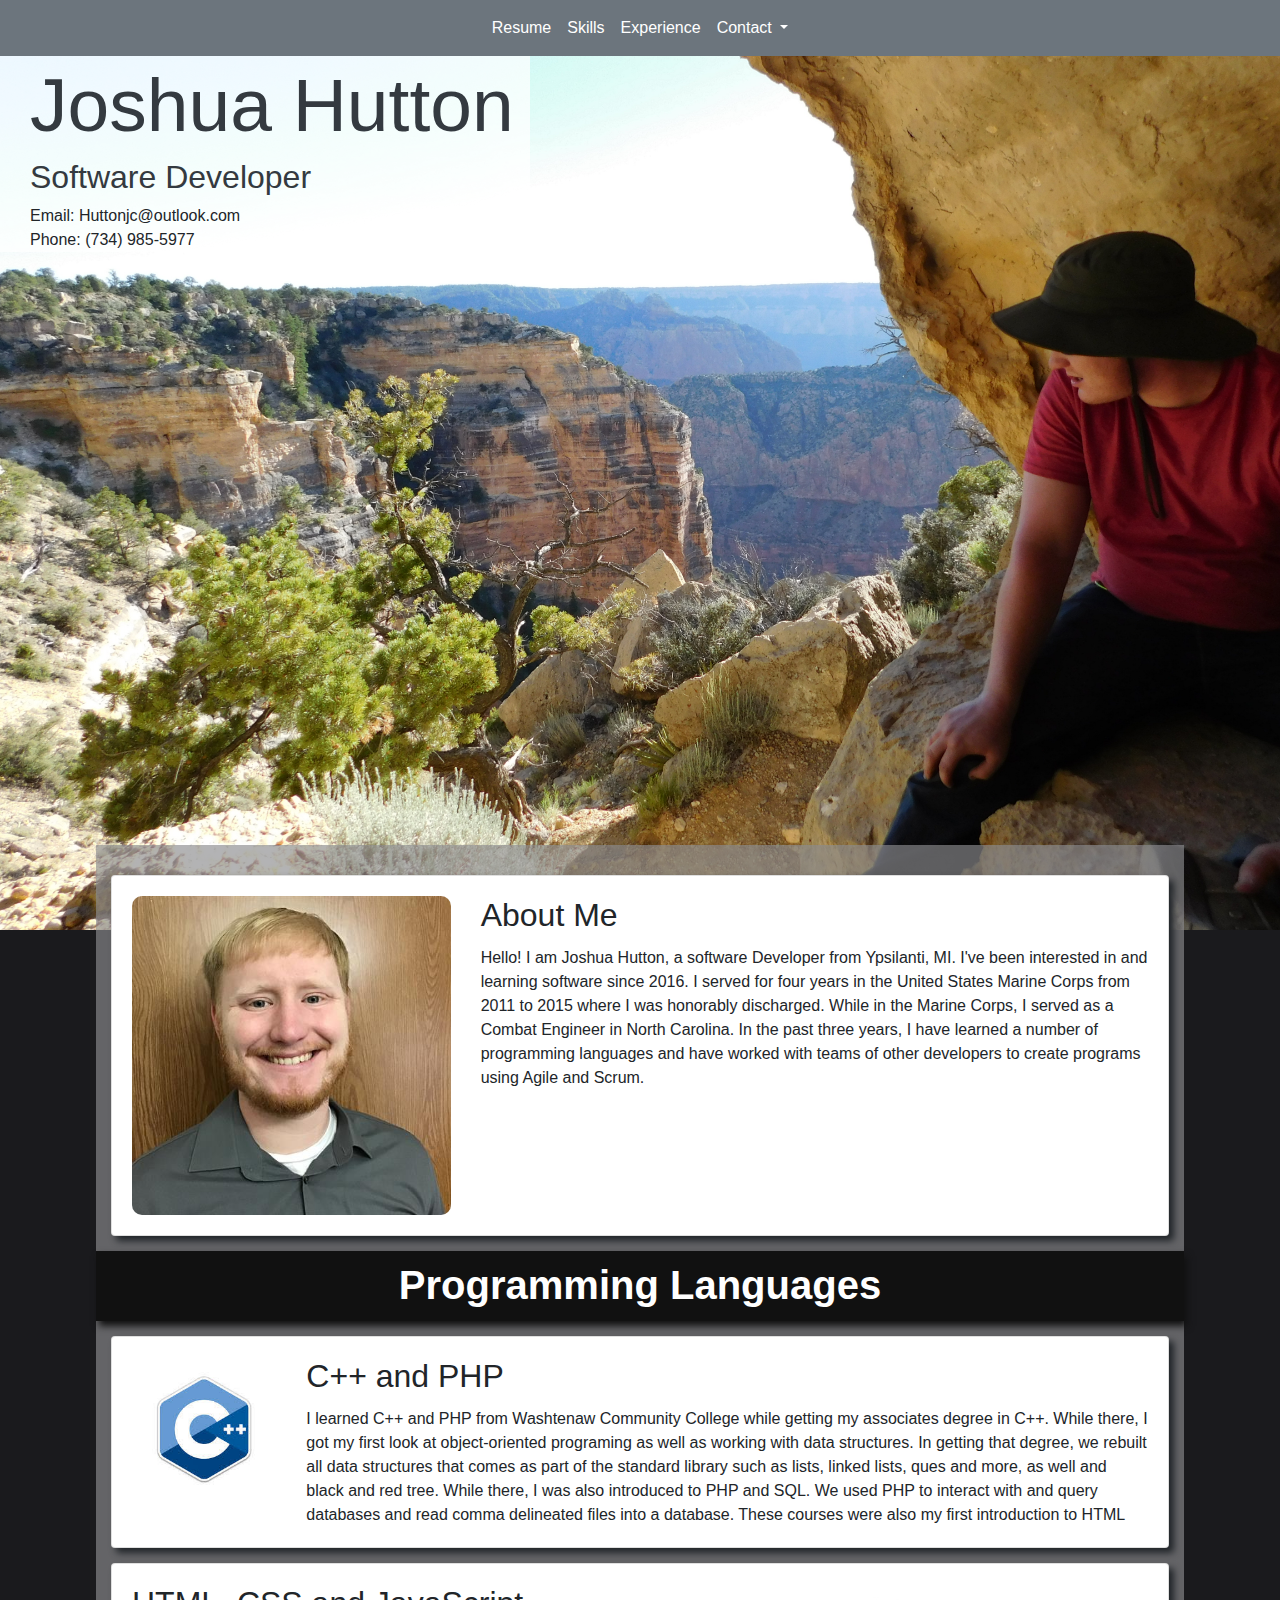
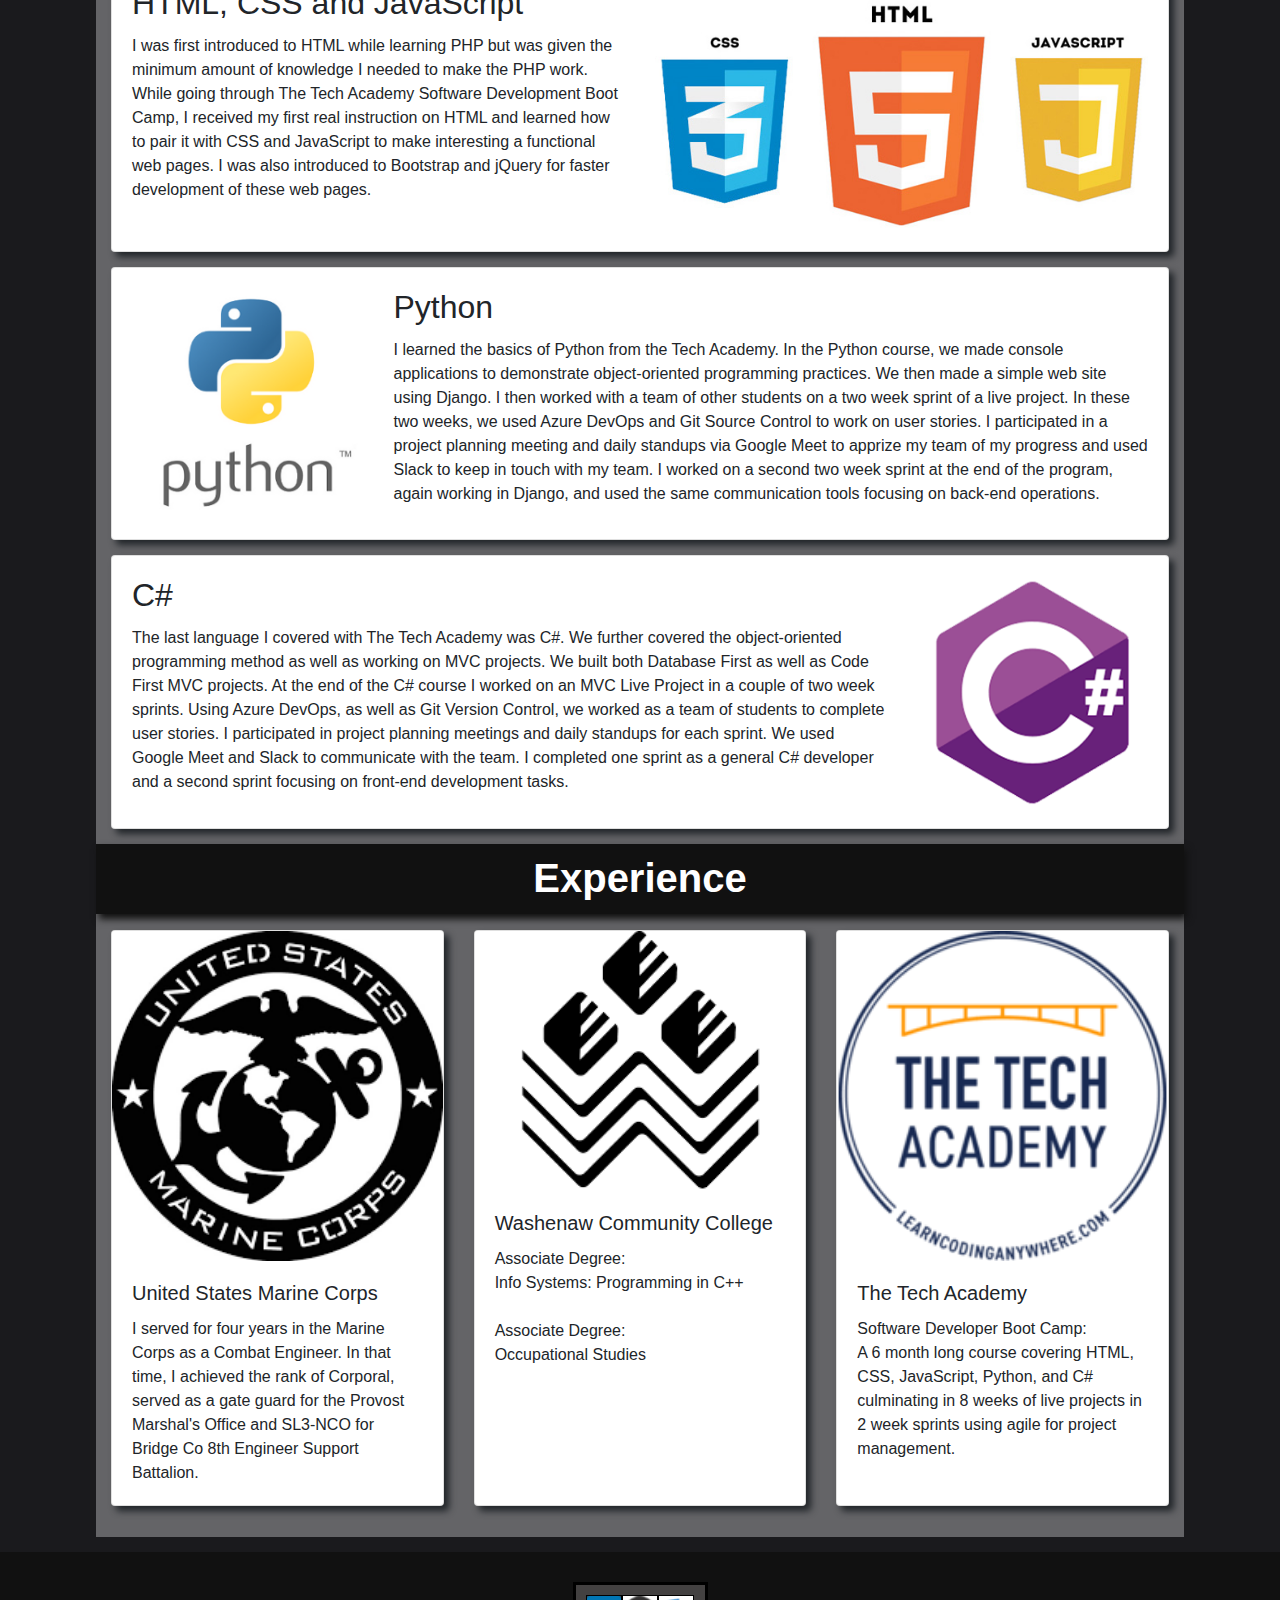
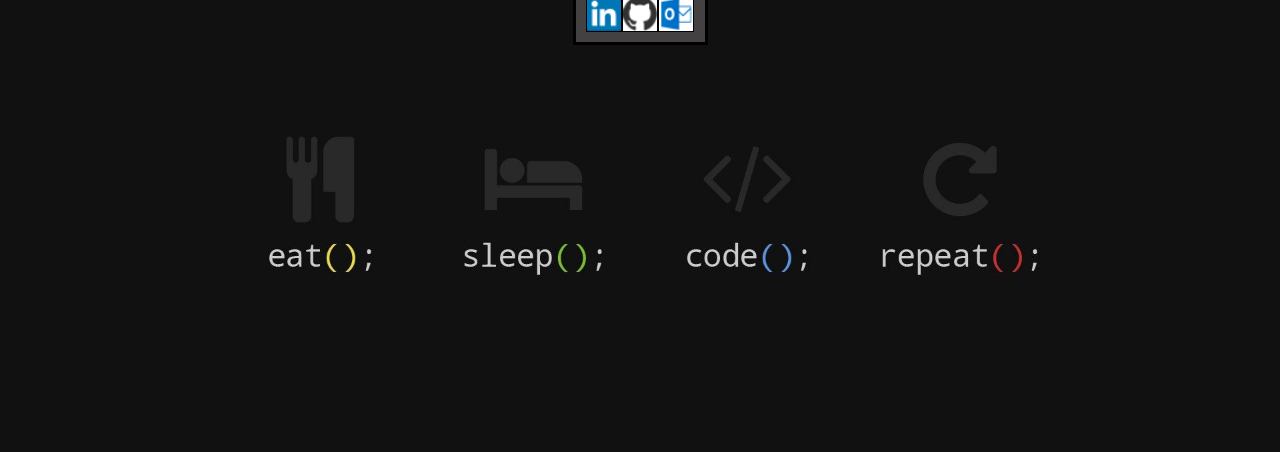
==== index.html @ 8e0e2eb1 "add resume" ====
<!doctype html>
<html lang="en">
  <head>
    <!-- Required meta tags -->
    <meta charset="utf-8">
    <meta name="viewport" content="width=device-width, initial-scale=1, shrink-to-fit=no">

    <!-- Bootstrap CSS -->
    <link rel="stylesheet" href="https://stackpath.bootstrapcdn.com/bootstrap/4.3.1/css/bootstrap.min.css" integrity="sha384-ggOyR0iXCbMQv3Xipma34MD+dH/1fQ784/j6cY/iJTQUOhcWr7x9JvoRxT2MZw1T" crossorigin="anonymous">
    <link rel="stylesheet" href="css/style.css">
    <title>Joshua Hutton</title>
    <script src="https://ajax.googleapis.com/ajax/libs/jquery/3.3.1/jquery.min.js"></script>
   
  
  
  </head>
  
  <body>
    
        <header>
          
            <nav class="navbar navbar-expand-lg navbar-light bg-secondary fixed-top">
              
              <button class="navbar-toggler" type="button" data-toggle="collapse" data-target="#navbarNavDropdown" aria-controls="navbarNavDropdown" aria-expanded="false" aria-label="Toggle navigation">
                <span class="navbar-toggler-icon"></span>
              </button>
              <div class="collapse navbar-collapse" id="navbarNavDropdown">
                <ul class="navbar-nav mx-auto">
                  <li class="nav-item active">
                    <a class="nav-link text-white" href="./Resume.pdf">Resume</a>
                  </li>
                  <li class="nav-item active">
                    <a class="nav-link text-white" href="#skills">Skills</a>
                  </li>
                  <li class="nav-item active">
                    <a class="nav-link text-white" href="#experence">Experience</a>
                  </li>
                
                  <li class="nav-item dropdown">
                    <a class="nav-link dropdown-toggle text-white" href="#" id="navbarDropdownMenuLink" data-toggle="dropdown" aria-haspopup="true" aria-expanded="false">
                    Contact
                    </a>
                    <div class="dropdown-menu" aria-labelledby="navbarDropdownMenuLink">
                      <a class="dropdown-item" href="https://www.linkedin.com/in/joshua-hutton-b21393181/">LinkedIn</a>
                      <a class="dropdown-item" href="https://github.com/Joshua-Hutton">GitHub</a>
                      <a class="dropdown-item" href="mailto:huttonjc@outlook.com">Huttonjc@outlook.com</a>
                    </div>
                  </li>
                </ul>
              </div>
            </nav>       
          
            <div id="titleStuff">
              <h1 class="text-dark">Joshua Hutton</h1>
              <h2 class="text-dark">Software Developer</h2>
              <p>Email: Huttonjc@outlook.com<br>
                Phone: (734) 985-5977<br>
              </p>
            </div>
        </header>
        

    <div class="bodyContainer">
        <!-----------------------
             ABOUT SECTION
        ------------------------>
    <div id="about">
      <div class="card">
        <div class="card-body">
          <div class="row">
            <div class="col-md-4">
              <img src="images/Photo.jpg" alt="" />
            </div> 
            <div class="col-md-8">
              <h2 class="card-title">About Me</h2>
              <p class="card-text">
                Hello! I am Joshua Hutton, a software Developer from Ypsilanti, MI. I've been interested in and 
                learning software since 2016. I served for four years in the United States Marine Corps from 
                2011 to 2015 where I was honorably discharged. While in the Marine Corps, I served as a Combat Engineer 
                in North Carolina. In the past three years, I have learned a number of programming languages and 
                have worked with teams of other developers to create programs using Agile and Scrum.
              </p>
            </div> 
          </div>
        </div>
      </div>
    </div>
        <!-------------------------
            THE SKILLS SECTOION
        --------------------------->


     <h3 id="skills" >Programming Languages</h3>
          <div id="langs">
            <div class="card">
              <div class="card-body row">
                <div class="col-md-2">
                  <img src="images/C++.jpg" alt="C++" />
                </div>
                <div class="col-md-10">
                  <h2 class="card-title">C++ and PHP</h2>
                  <p class="card-text">
                    I learned C++ and PHP from Washtenaw Community College while getting my associates degree in C++. 
                    While there, I got my first look at object-oriented programing as well as working with data structures. 
                    In getting that degree, we rebuilt all data structures that comes as part of the standard library 
                    such as lists, linked lists, ques and more, as well and black and red tree. While there, I was also 
                    introduced to PHP and SQL. We used PHP to interact with and query databases and read comma delineated 
                    files into a database. These courses were also my first introduction to HTML
                  </p>
                </div>
              </div>  
            </div>
            <div class="card">
              <div class="card-body">
                <div class="row">
                  <div class="col-md-6">
                    <h2 class="card-title">HTML, CSS and JavaScript</h2>
                    <p class="card-text">
                        I was first introduced to HTML while learning PHP but was given the minimum amount of knowledge 
                        I needed to make the PHP work. While going through The Tech Academy Software Development Boot Camp, 
                        I received my first real instruction on HTML and learned how to pair it with CSS and JavaScript to 
                        make interesting a functional web pages. I was also introduced to Bootstrap and jQuery for faster 
                        development of these web pages.
                    </p>
                  </div>
                  <div class="col-md-6">
                    <img src="images/hcj.jpg" alt="HTML/CSS/JavaScript" />
                  </div>
                </div>
              </div>
            </div>
            <div class="card">
              <div class="card-body">
                <div class="row">
                  <div class="col-md-3">
                    <img src="images/python-logo.png" alt="Python" />
                  </div>
                  <div class="col-md-9">
                    <h2 class="card-title">Python</h2>
                    <p class="card-text">
                        I learned the basics of Python from the Tech Academy. In the Python course, we made console applications 
                        to demonstrate object-oriented programming practices. We then made a simple web site using Django. 
                        I then worked with a team of other students on a two week sprint of a live project. In these two weeks, 
                        we used Azure DevOps and Git Source Control to work on user stories. I participated in a project planning 
                        meeting and daily standups via Google Meet to apprize my team of my progress and used Slack to keep in 
                        touch with my team. I worked on a second two week sprint at the end of the program, again working in 
                        Django, and used the same communication tools focusing on back-end operations.
                    </p>
                  </div>
                </div>
              </div>
            </div>
            <div class="card">
              <div class="card-body">
                <div class="row">
                  <div class="col-md-9">
                    <h2 class="card-title">C#</h2>
                    <p class="card-text">
                        The last language I covered with The Tech Academy was C#. We further covered the object-oriented programming 
                        method as well as working on MVC projects. We built both Database First as well as Code First MVC projects. 
                        At the end of the C# course I worked on an MVC Live Project in a couple of two week sprints. Using Azure DevOps, 
                        as well as Git Version Control, we worked as a team of students to complete user stories. I participated in 
                        project planning meetings and daily standups for each sprint. We used Google Meet and Slack to communicate 
                        with the team. I completed one sprint as a general C# developer and a second sprint focusing on front-end development tasks.                    </p>
                  </div>
                  <div class="col-md-3">
                    <img src="images/CSharp.png" alt="CSharp" />
                  </div>
                 </div> 
              </div>
            </div>
          </div>


        
        <!-------------------------
          THE EXPERENCE SECTION
        --------------------------->


        <h3 id="experence" class="bg-socondary">Experience</h3>
        
        <div class="container">
        
          <div class="exprence">
              <div class="card-deck my-3">
                  
                <div class="card">
                  <img class="card-img-top" src="images/EGA.png" alt="Card image cap">
                  <div class="card-body">
                    <h5 class="card-title">United States Marine Corps</h5>
                    <p class="card-text">I served for four years in the Marine Corps as a Combat Engineer. In that time, I achieved the rank of Corporal, served as a gate guard for the Provost Marshal's Office and SL3-NCO for Bridge Co 8th Engineer Support Battalion.
                    </p>
                  </div>
                </div>
                
                <div class="card">
                    <img class="card-img-top" src="images/wcc.png" alt="Card image cap">
                    <div class="card-body">
                      <h5 class="card-title">Washenaw Community College</h5>
                      <p class="card-text">Associate Degree:<br>Info Systems: Programming in C++<br><br>Associate Degree:<br>Occupational Studies</p>
                    </div>
                  
                  </div>
                  <div class="card">
                    <img class="card-img-top" src="images/techAcademy.png" alt="Card image cap">
                    <div class="card-body">
                      <h5 class="card-title">The Tech Academy</h5>
                      <p class="card-text">Software Developer Boot Camp:<br> A 6 month long course covering HTML, CSS, JavaScript, Python, and C# culminating in 8 weeks of live projects in 2 week sprints using agile for project management.</p>
                    </div>
                  </div>

              </div>
            </div>
        </div>  
    
      </div>
        <div class="contact">
          <div class="contact-container">
            <div class="row no-gutters">
                <div class="col">
                  <a href="https://www.linkedin.com/in/joshua-hutton-b21393181/"><img src="images/linkedin.png" alt="LinkedIn"></a>
                </div>
          
                <div class="col">
                  <a href="https://github.com/Joshua-Hutton"><img src="images/github.png" alt="github"></a>
                </div>
            
                <div class="col">
                  <a href="mailto:huttonjc@outlook.com"><img src="images/Email.png" alt="Email"></a>
                </div>
            </div>

          </div>
        </div>

        <!-- Optional JavaScript -->
        <!-- jQuery first, then Popper.js, then Bootstrap JS -->
        <script src="https://code.jquery.com/jquery-3.2.1.slim.min.js" integrity="sha384-KJ3o2DKtIkvYIK3UENzmM7KCkRr/rE9/Qpg6aAZGJwFDMVNA/GpGFF93hXpG5KkN" crossorigin="anonymous"></script>
        <script src="https://cdnjs.cloudflare.com/ajax/libs/popper.js/1.12.9/umd/popper.min.js" integrity="sha384-ApNbgh9B+Y1QKtv3Rn7W3mgPxhU9K/ScQsAP7hUibX39j7fakFPskvXusvfa0b4Q" crossorigin="anonymous"></script>
        <script src="https://maxcdn.bootstrapcdn.com/bootstrap/4.0.0/js/bootstrap.min.js" integrity="sha384-JZR6Spejh4U02d8jOt6vLEHfe/JQGiRRSQQxSfFWpi1MquVdAyjUar5+76PVCmYl" crossorigin="anonymous"></script>
  </body>
  
</html>
---- css/style.css ----
body {
    background-image: url(../images/DSCN1237.JPG);
    background-color: #1a1a1d;
    background-repeat: no-repeat;
    background-position: center;
    background-size: cover;
    background-attachment: fixed; 
}

img{
    width: 100%;
    height: auto;
}

.bodyContainer{
    width: 85%;
    margin: 15px auto;
    padding: 15px 0;
    background-color: #8c8c8fa8;
    
}

#titleStuff{
    background-color: #ffffffb6;
    width: 530px;
}

header{
    height: 800px;
    background-image: url(../images/DSCN1237.JPG);
    background-color: #1a1a1d;
    background-repeat: no-repeat;
    background-position: center;
    background-size: cover;
    background-attachment: fixed;
}

header h1{
    margin-top: 30px;
    padding-left: 30px;
    padding-top: 30px;
    font-size: 75px;
    
}
header h2{
    padding-left: 30px;
   
}
header p{
    width:220px;
   
    margin-left: 30px;
   
}


h3{
    width:100%;
    height: 70px;
    text-align: center;
    color: #ffffff;
    font-family: Arial, Helvetica, sans-serif;
    font-weight: bold;
    font-size: 40px;
    margin: 10px auto;
    padding: 10px 0;   
    background-color: #111111;
    box-shadow: 3px 5px 7px #111111;
}
h4{
    text-align: center;
    color: rgb(84, 155, 177);
}

.skills{
    background-color: #2e2e30d2;
    width:100%;
    padding: 5px;
    border: 3px solid #000000;
    border-radius: 10px;
    display: flex;
    flex-flow: row wrap;
    justify-content: center;
}

#about img{
    border-radius: 10px; 
}
    
#about .card{
    margin: 15px;

}

#langs .card{
    margin: 15px;

} 


.card{
    box-shadow: 5px 5px 7px;
}

.contact{
   
    height: 500px;
    background-image: url(../images/footer.jpg);
    background-repeat: no-repeat;
    background-position: center;
    background-size: cover;
    
    padding: 30px;
}
.contact-container{
    width:135px;
    
    background: #4e4c4cd5;
    padding: 10px;
    margin: 0 auto;
    border: 3px solid #000000;
    
}

.image-container{
    
    /* display: inline; */
    margin: 0 auto;
}

.contact-container img{
    
    height: 30;
    width: 30;
    border:1px solid #000000;
}

@media (max-width: 540px){
    #titleStuff{
    width: 100%;
    }

    h3{
        padding: 0;
        height: 100px;
    }
}
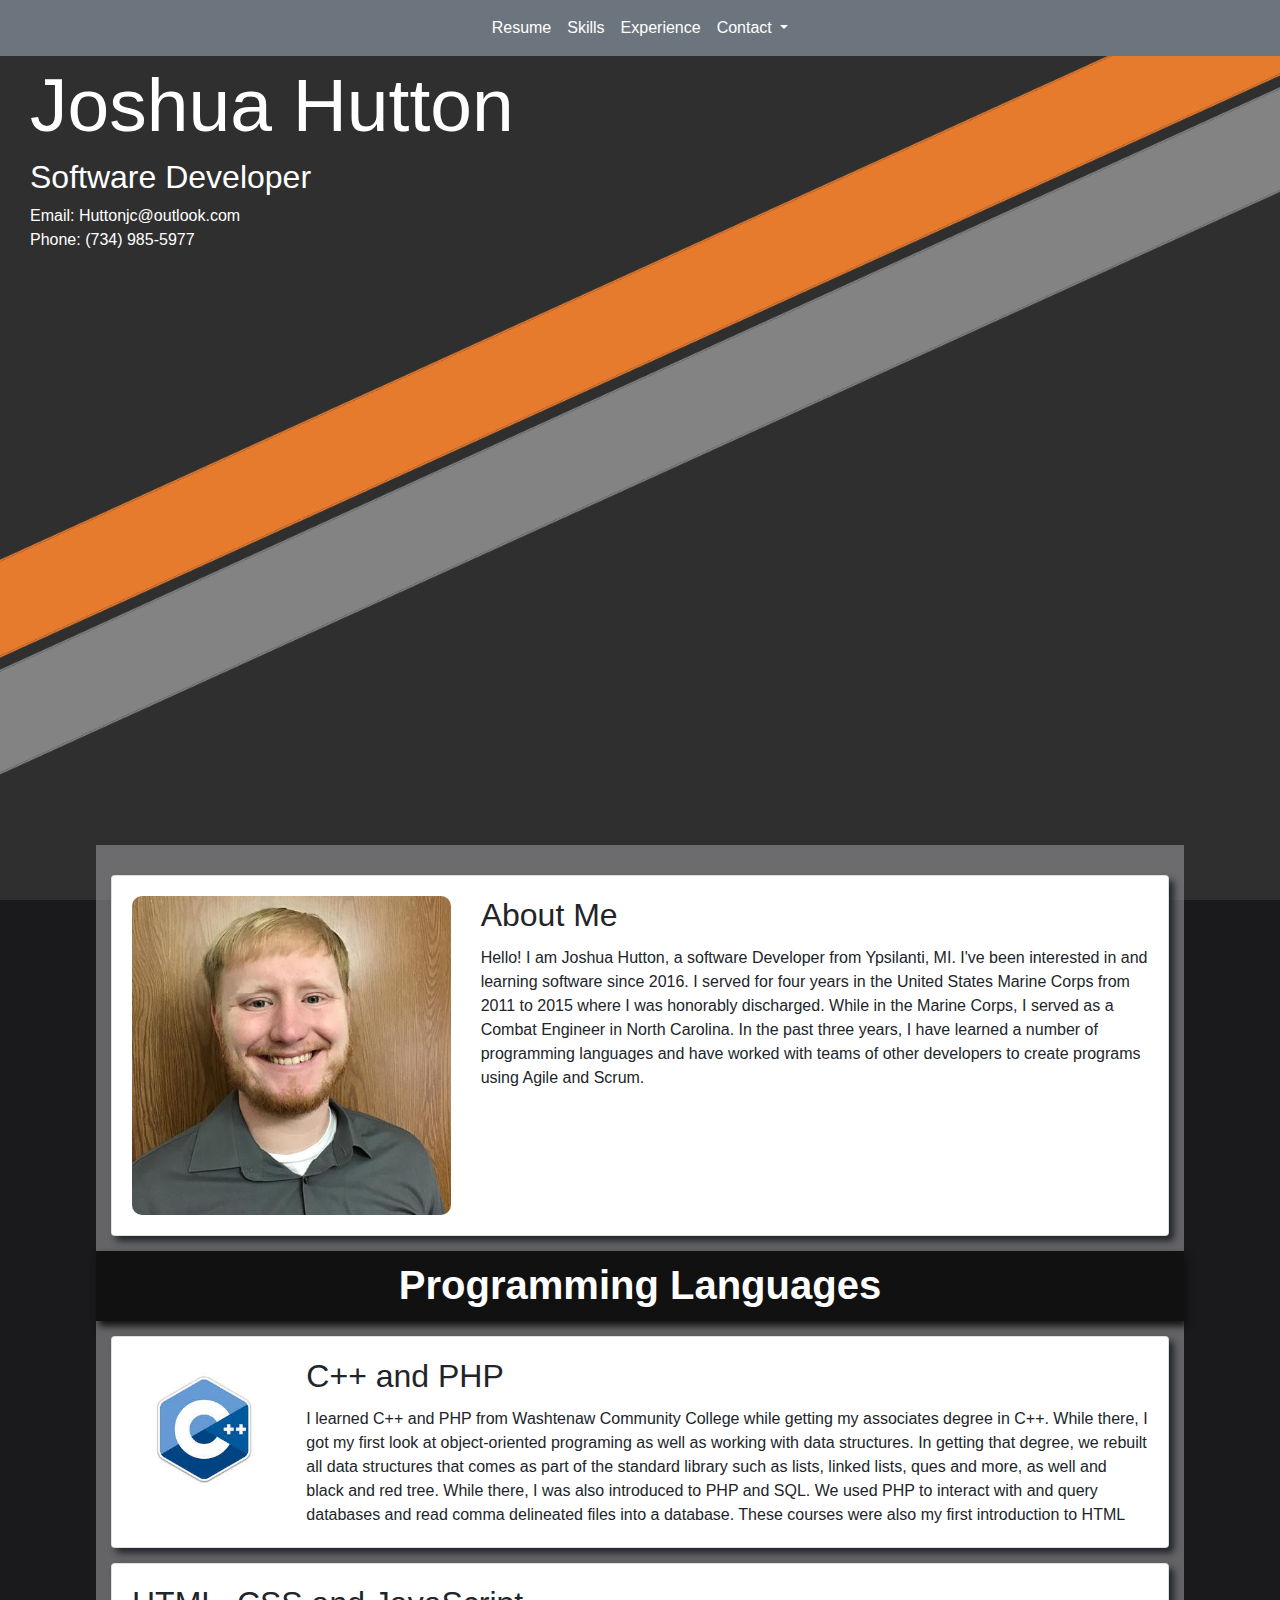
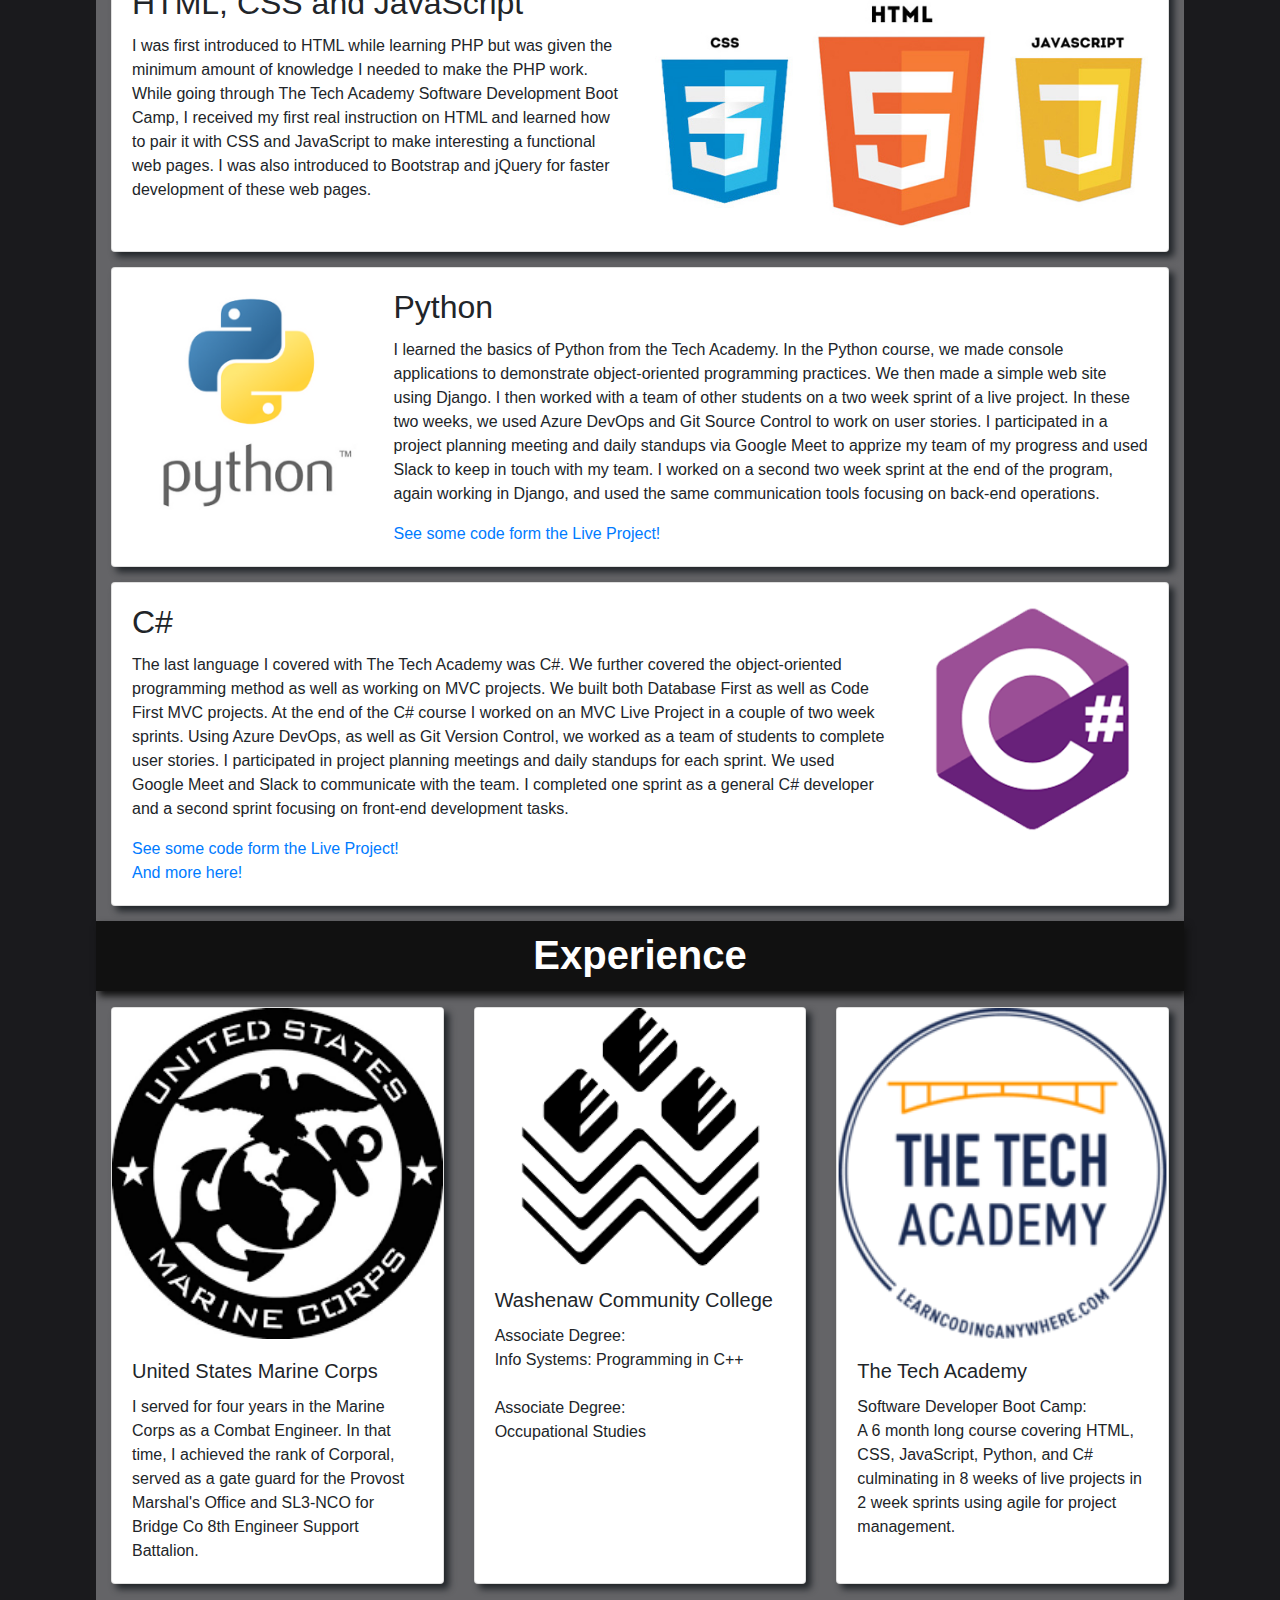
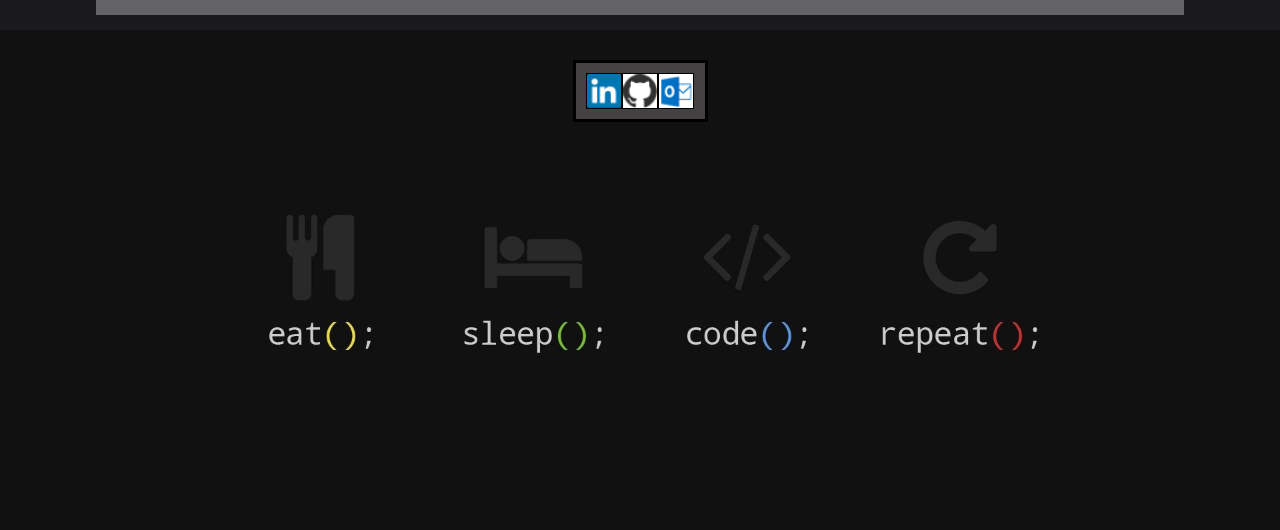
==== commit 4e298cb1: "jkll" ====
--- a/index.html
+++ b/index.html
@@ -27,7 +27,7 @@
               <div class="collapse navbar-collapse" id="navbarNavDropdown">
                 <ul class="navbar-nav mx-auto">
                   <li class="nav-item active">
-                    <a class="nav-link text-white" href="./Resume.pdf">Resume</a>
+                    <a class="nav-link text-white" href="./Resume.pdf" target="_blank">Resume</a>
                   </li>
                   <li class="nav-item active">
                     <a class="nav-link text-white" href="#skills">Skills</a>
@@ -51,9 +51,9 @@
             </nav>       
           
             <div id="titleStuff">
-              <h1 class="text-dark">Joshua Hutton</h1>
-              <h2 class="text-dark">Software Developer</h2>
-              <p>Email: Huttonjc@outlook.com<br>
+              <h1 class="text-white">Joshua Hutton</h1>
+              <h2 class="text-white">Software Developer</h2>
+              <p class="text-white">Email: Huttonjc@outlook.com<br>
                 Phone: (734) 985-5977<br>
               </p>
             </div>
@@ -146,6 +146,7 @@
                         touch with my team. I worked on a second two week sprint at the end of the program, again working in 
                         Django, and used the same communication tools focusing on back-end operations.
                     </p>
+                    <a href="https://github.com/Joshua-Hutton/Python-Backend-Live-Project" target="_blank">See some code form the Live Project!</a>
                   </div>
                 </div>
               </div>
@@ -161,8 +162,12 @@
                         At the end of the C# course I worked on an MVC Live Project in a couple of two week sprints. Using Azure DevOps, 
                         as well as Git Version Control, we worked as a team of students to complete user stories. I participated in 
                         project planning meetings and daily standups for each sprint. We used Google Meet and Slack to communicate 
-                        with the team. I completed one sprint as a general C# developer and a second sprint focusing on front-end development tasks.                    </p>
-                  </div>
+                        with the team. I completed one sprint as a general C# developer and a second sprint focusing on front-end development tasks.</p>
+                        <a href="https://github.com/Joshua-Hutton/CSharp-Live-Project-retrospective" target="_blank">See some code form the Live Project!</a>
+                        <br>
+                        <a href="https://github.com/Joshua-Hutton/Frontend-Live-Project-Summery" target="_blank">And more here!</a>
+                  </div>
+                 
                   <div class="col-md-3">
                     <img src="images/CSharp.png" alt="CSharp" />
                   </div>
--- a/css/style.css
+++ b/css/style.css
@@ -1,5 +1,5 @@
 body {
-    background-image: url(../images/DSCN1237.JPG);
+    background-image: url(../images/background.png);
     background-color: #1a1a1d;
     background-repeat: no-repeat;
     background-position: center;
@@ -20,14 +20,14 @@
     
 }
 
-#titleStuff{
+/* #titleStuff{
     background-color: #ffffffb6;
     width: 530px;
-}
+} */
 
 header{
     height: 800px;
-    background-image: url(../images/DSCN1237.JPG);
+    background-image: url(../images/background.png);
     background-color: #1a1a1d;
     background-repeat: no-repeat;
     background-position: center;
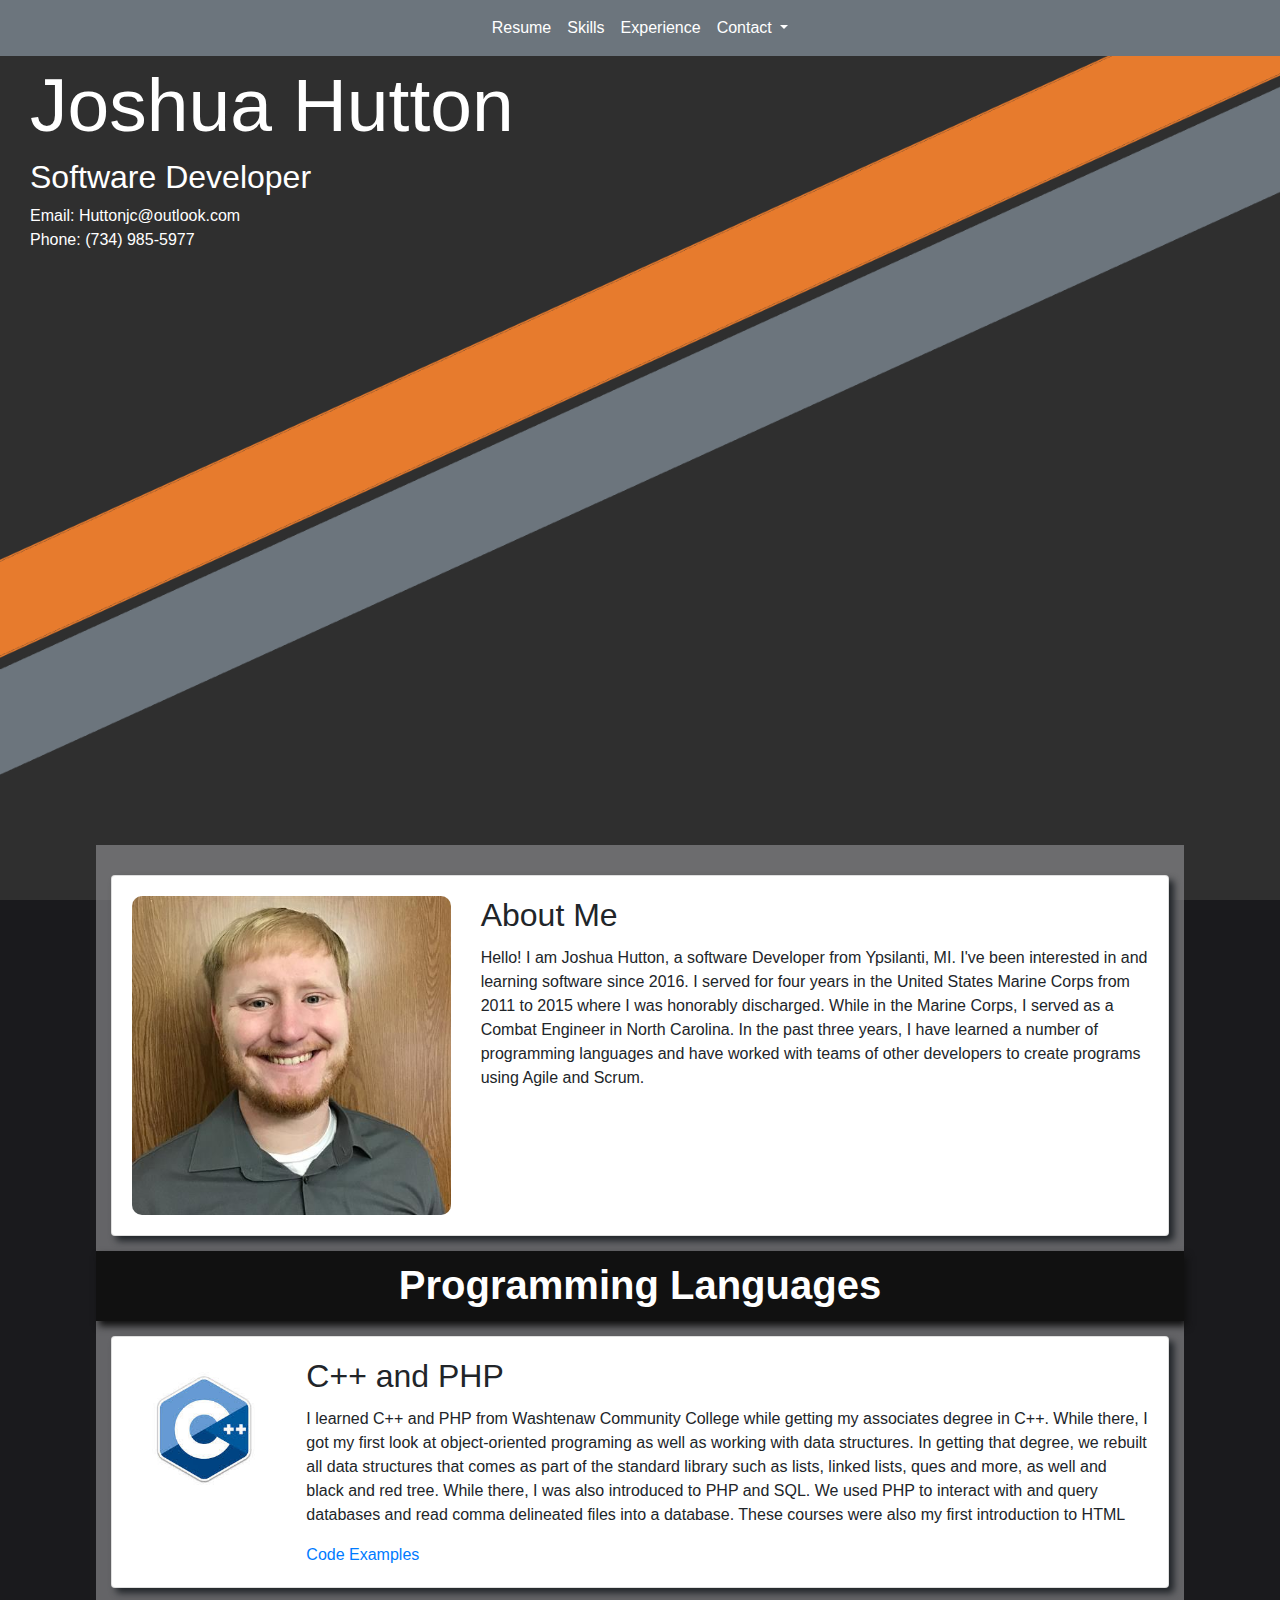
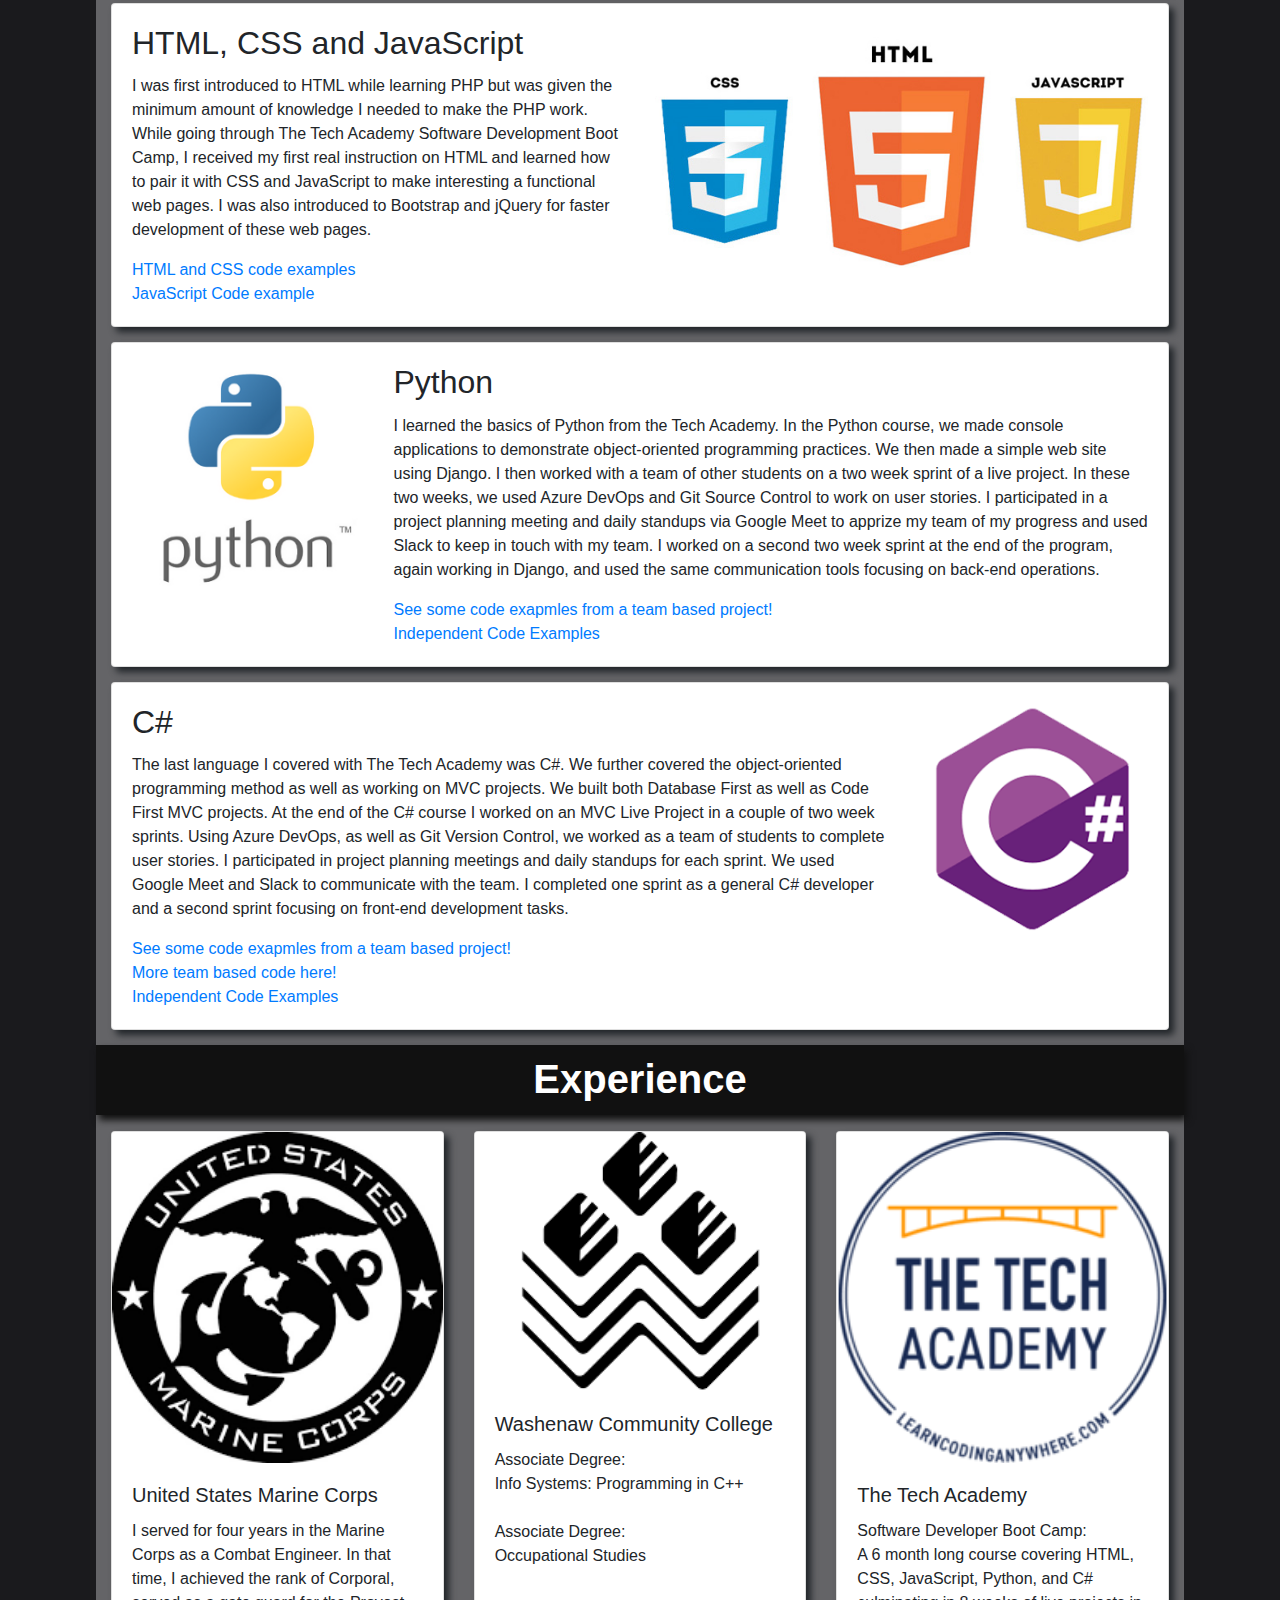
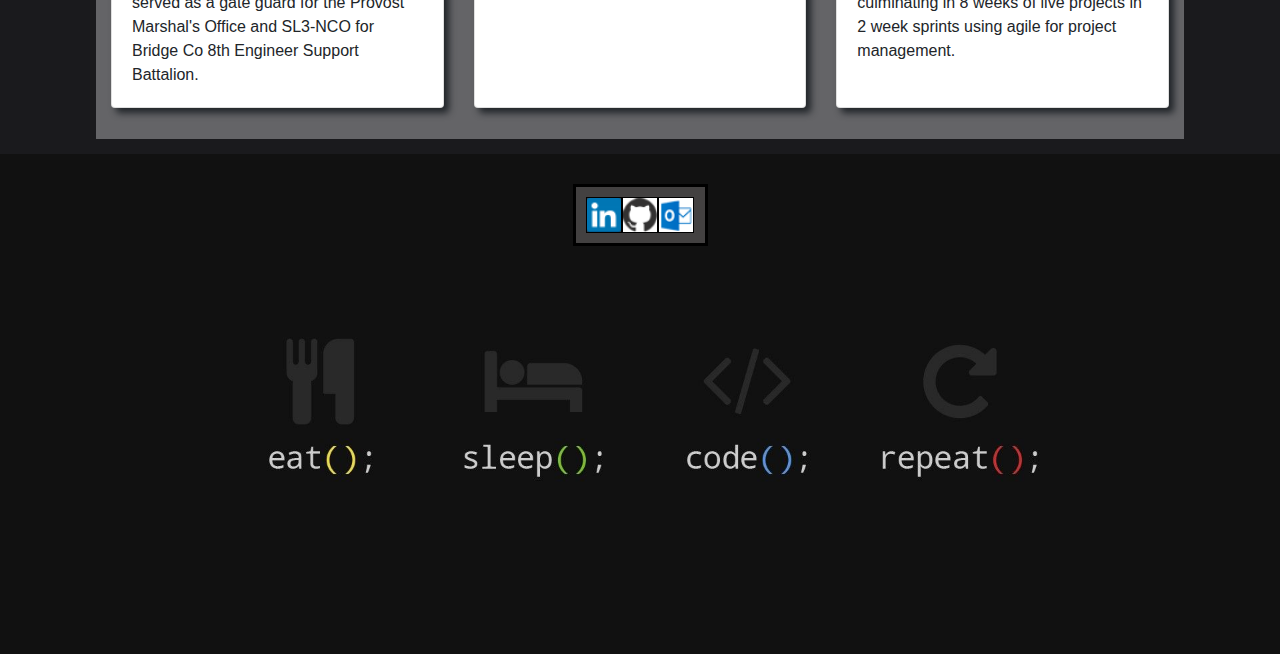
==== commit 6881cfb4: "added links to code examples" ====
--- a/index.html
+++ b/index.html
@@ -27,7 +27,7 @@
               <div class="collapse navbar-collapse" id="navbarNavDropdown">
                 <ul class="navbar-nav mx-auto">
                   <li class="nav-item active">
-                    <a class="nav-link text-white" href="./Resume.pdf" target="_blank">Resume</a>
+                    <a class="nav-link text-white" href="./Resume_.pdf" target="_blank">Resume</a>
                   </li>
                   <li class="nav-item active">
                     <a class="nav-link text-white" href="#skills">Skills</a>
@@ -107,6 +107,7 @@
                     introduced to PHP and SQL. We used PHP to interact with and query databases and read comma delineated 
                     files into a database. These courses were also my first introduction to HTML
                   </p>
+                  <a href="https://github.com/Joshua-Hutton/Cplusplus-Projects" target="_blank">Code Examples</a>
                 </div>
               </div>  
             </div>
@@ -122,6 +123,9 @@
                         make interesting a functional web pages. I was also introduced to Bootstrap and jQuery for faster 
                         development of these web pages.
                     </p>
+                    <a href="https://github.com/Joshua-Hutton/The-Tech-Academy-HTML-CSS-Coding-Projects" target="_blank">HTML and CSS code examples</a>
+                    <br>
+                    <a href="https://github.com/Joshua-Hutton/The-Tech-Academy-JavaScript-Coding-Projects" target="_blank">JavaScript Code example</a>
                   </div>
                   <div class="col-md-6">
                     <img src="images/hcj.jpg" alt="HTML/CSS/JavaScript" />
@@ -146,7 +150,9 @@
                         touch with my team. I worked on a second two week sprint at the end of the program, again working in 
                         Django, and used the same communication tools focusing on back-end operations.
                     </p>
-                    <a href="https://github.com/Joshua-Hutton/Python-Backend-Live-Project" target="_blank">See some code form the Live Project!</a>
+                    <a href="https://github.com/Joshua-Hutton/Python-Backend-Live-Project" target="_blank">See some code exapmles from a team based project!</a>
+                    <br>
+                    <a href="https://github.com/Joshua-Hutton/The-Tech-Academy-Python-Coding-Projects" target="_blank">Independent Code Examples</a>
                   </div>
                 </div>
               </div>
@@ -163,9 +169,11 @@
                         as well as Git Version Control, we worked as a team of students to complete user stories. I participated in 
                         project planning meetings and daily standups for each sprint. We used Google Meet and Slack to communicate 
                         with the team. I completed one sprint as a general C# developer and a second sprint focusing on front-end development tasks.</p>
-                        <a href="https://github.com/Joshua-Hutton/CSharp-Live-Project-retrospective" target="_blank">See some code form the Live Project!</a>
+                        <a href="https://github.com/Joshua-Hutton/CSharp-Live-Project-retrospective" target="_blank">See some code exapmles from a team based project!</a>
                         <br>
-                        <a href="https://github.com/Joshua-Hutton/Frontend-Live-Project-Summery" target="_blank">And more here!</a>
+                        <a href="https://github.com/Joshua-Hutton/Frontend-Live-Project-Summery" target="_blank">More team based code here!</a>
+                        <br> 
+                        <a href="https://github.com/Joshua-Hutton/The-Tech-Academy-C-Sharp-Coding-Projects" target="_blank">Independent Code Examples</a>
                   </div>
                  
                   <div class="col-md-3">
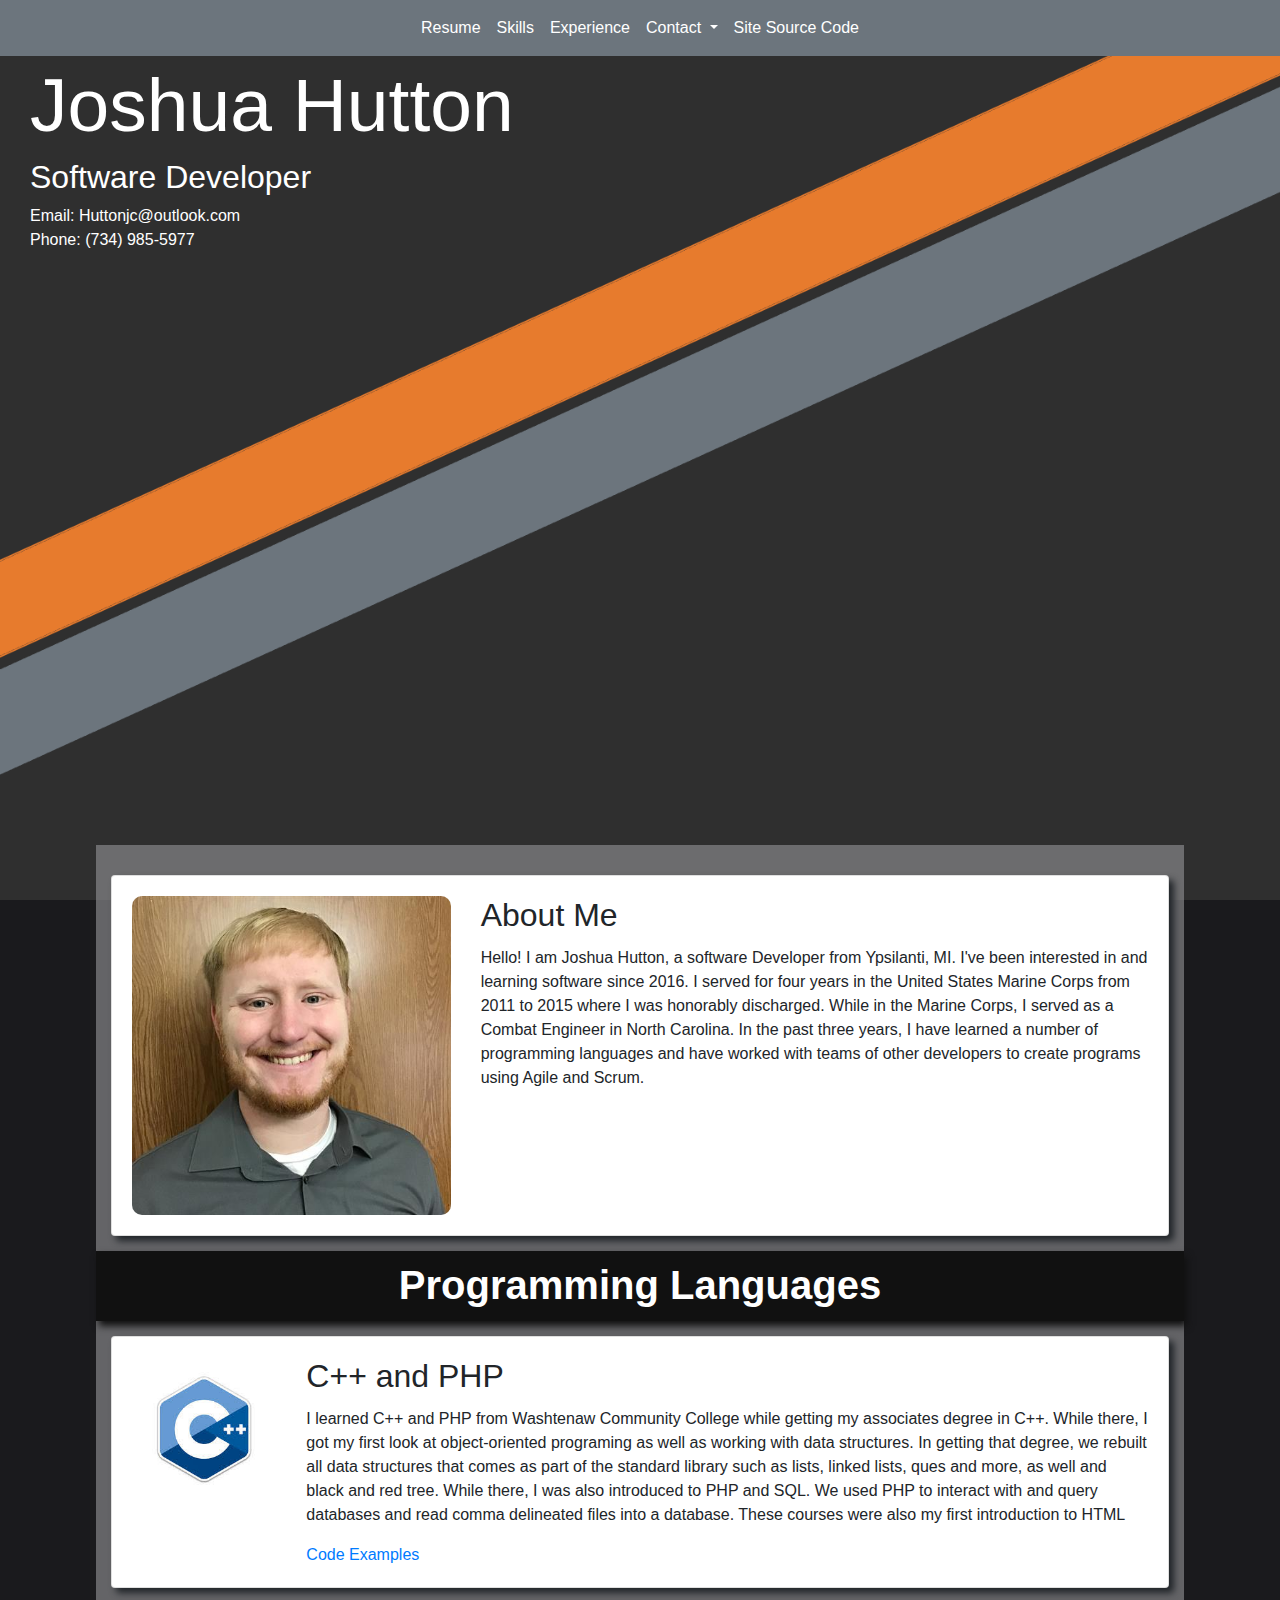
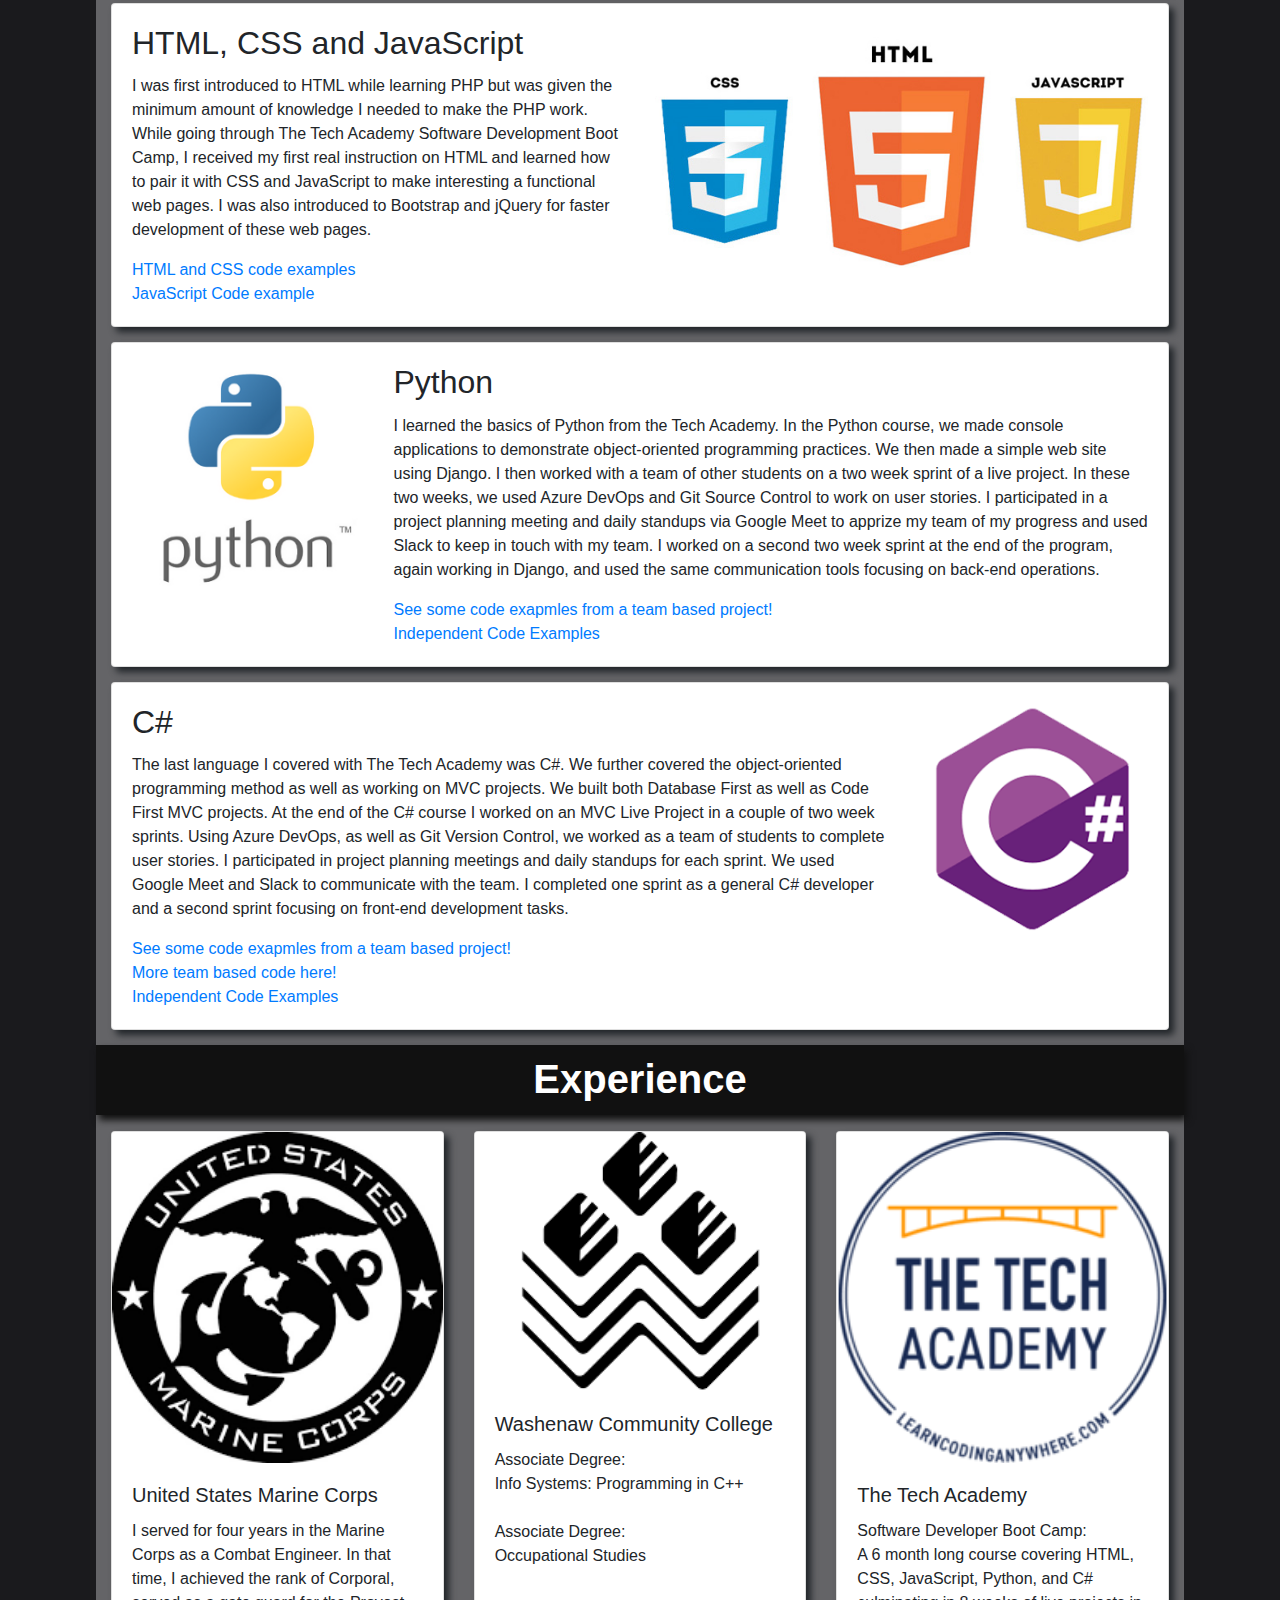
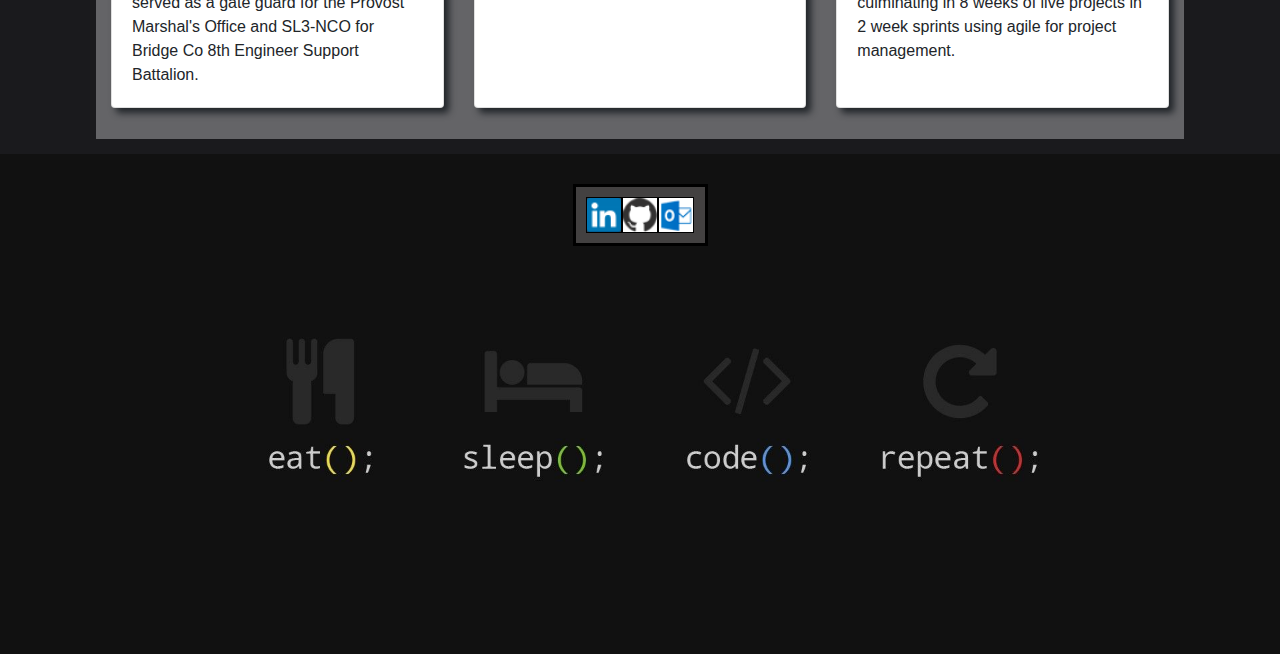
==== commit 3aef2a09: "Added link to site source code" ====
--- a/index.html
+++ b/index.html
@@ -45,6 +45,9 @@
                       <a class="dropdown-item" href="https://github.com/Joshua-Hutton">GitHub</a>
                       <a class="dropdown-item" href="mailto:huttonjc@outlook.com">Huttonjc@outlook.com</a>
                     </div>
+                  </li>
+                  <li class="nav-item active">
+                    <a class="source nav-link text-white" href="https://github.com/Joshua-Hutton/Joshua-Hutton.github.io" target="_blank">Site Source Code</a>
                   </li>
                 </ul>
               </div>
--- a/css/style.css
+++ b/css/style.css
@@ -20,10 +20,7 @@
     
 }
 
-/* #titleStuff{
-    background-color: #ffffffb6;
-    width: 530px;
-} */
+
 
 header{
     height: 800px;
@@ -144,4 +141,11 @@
         padding: 0;
         height: 100px;
     }
+}
+
+@media (min-width:990px){
+    .source{
+        text-align: right;
+    
+    }
 }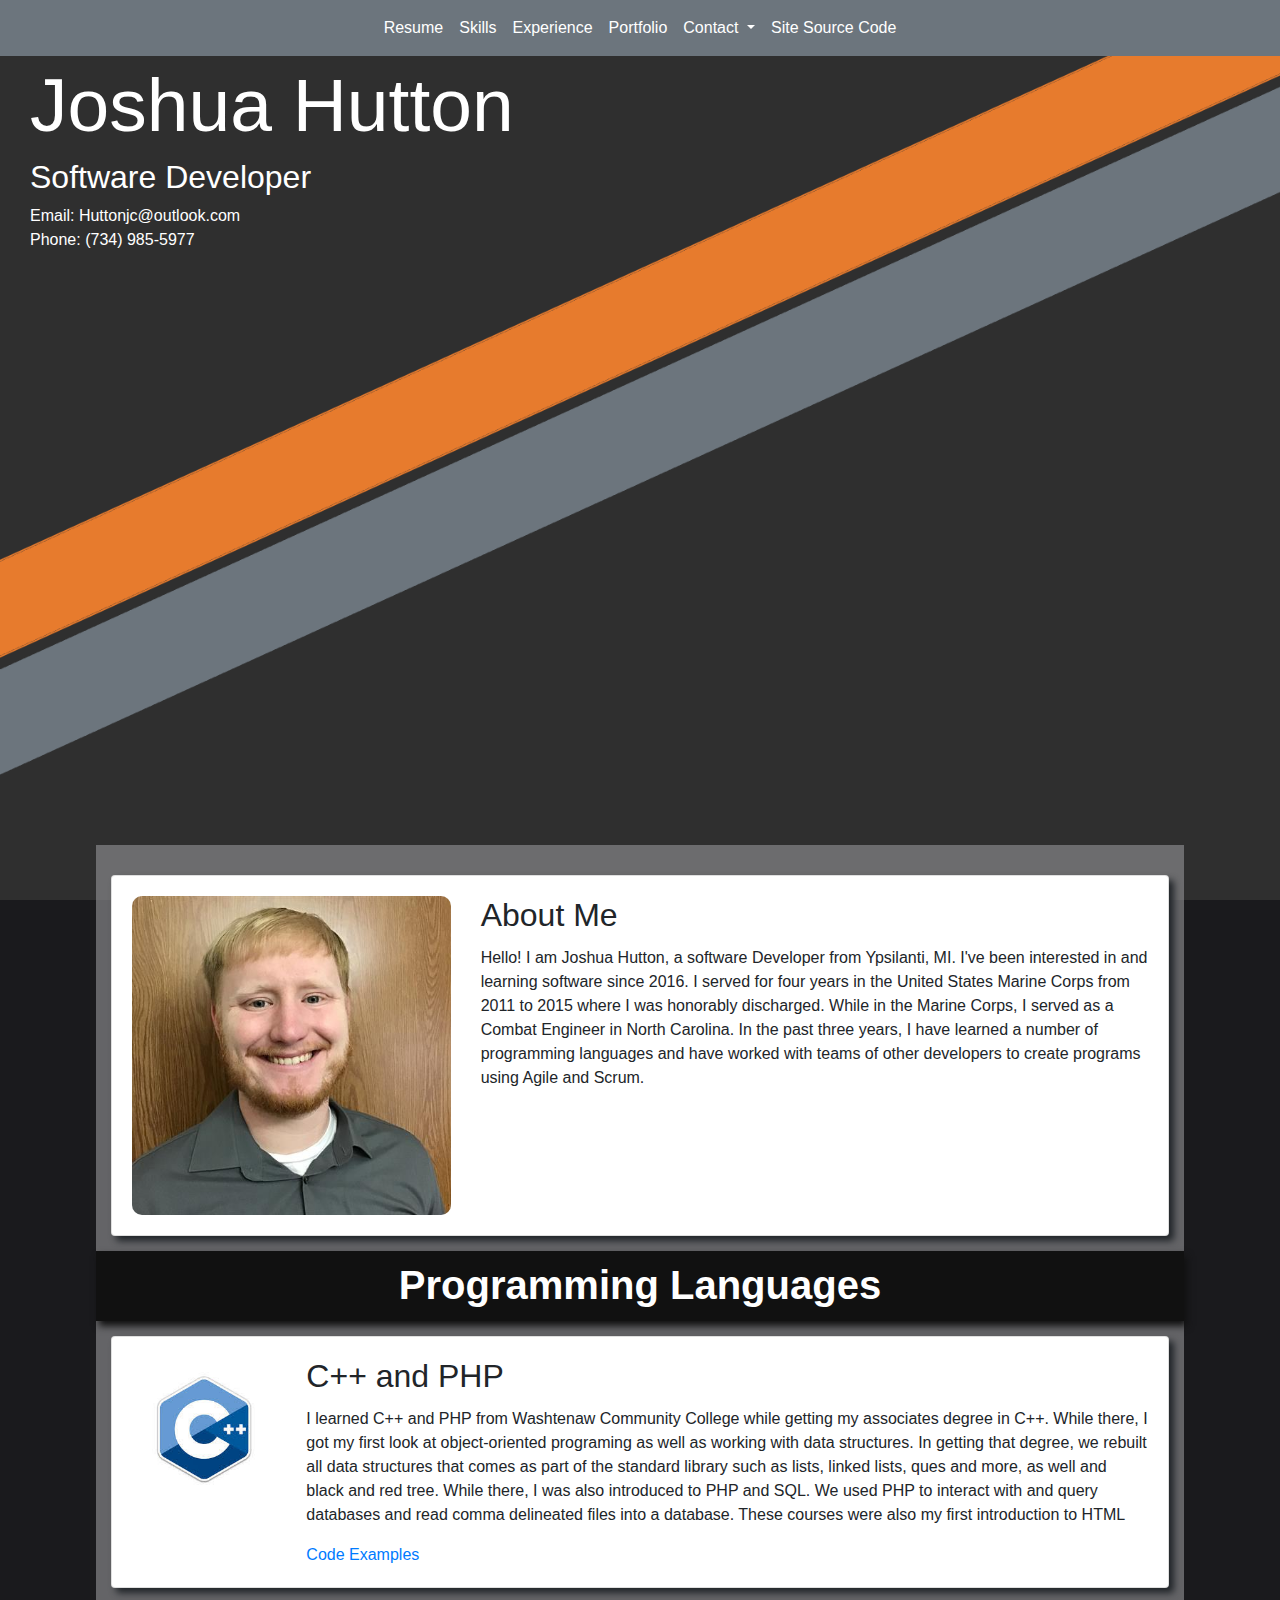
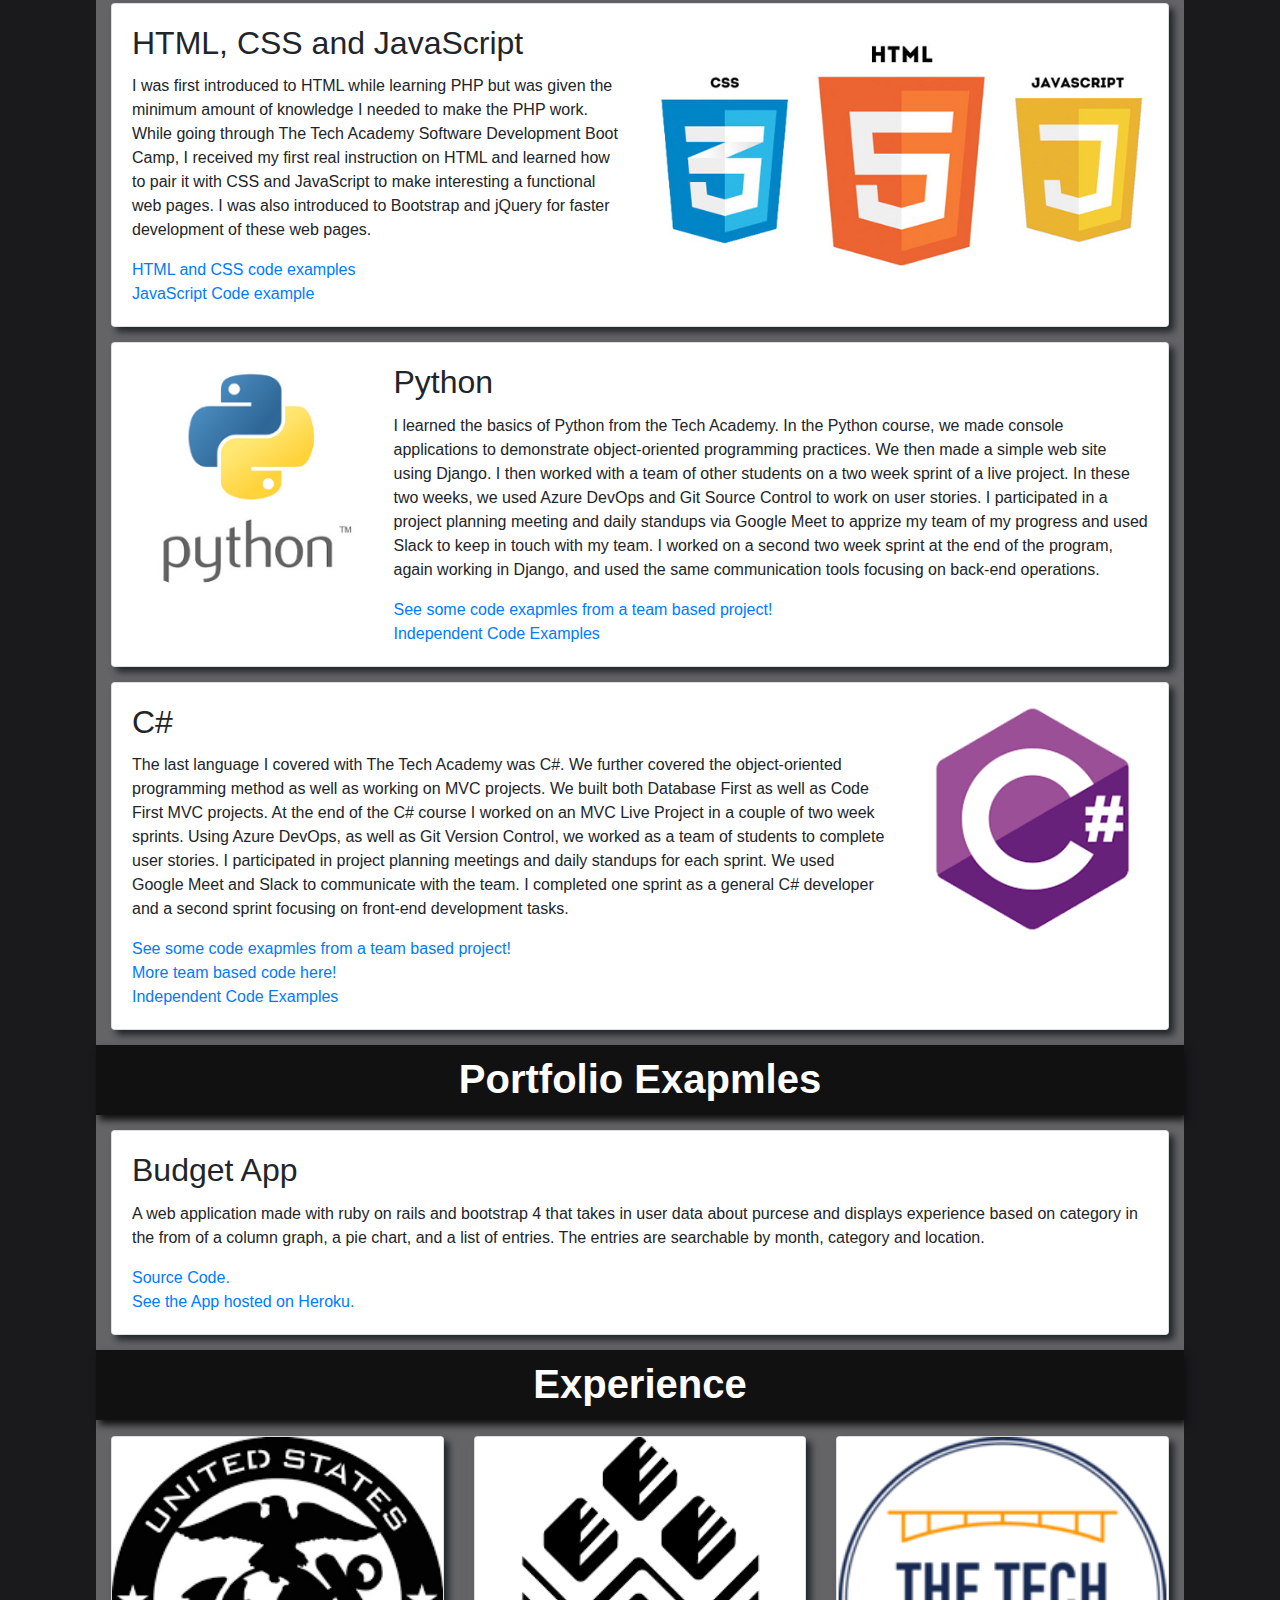
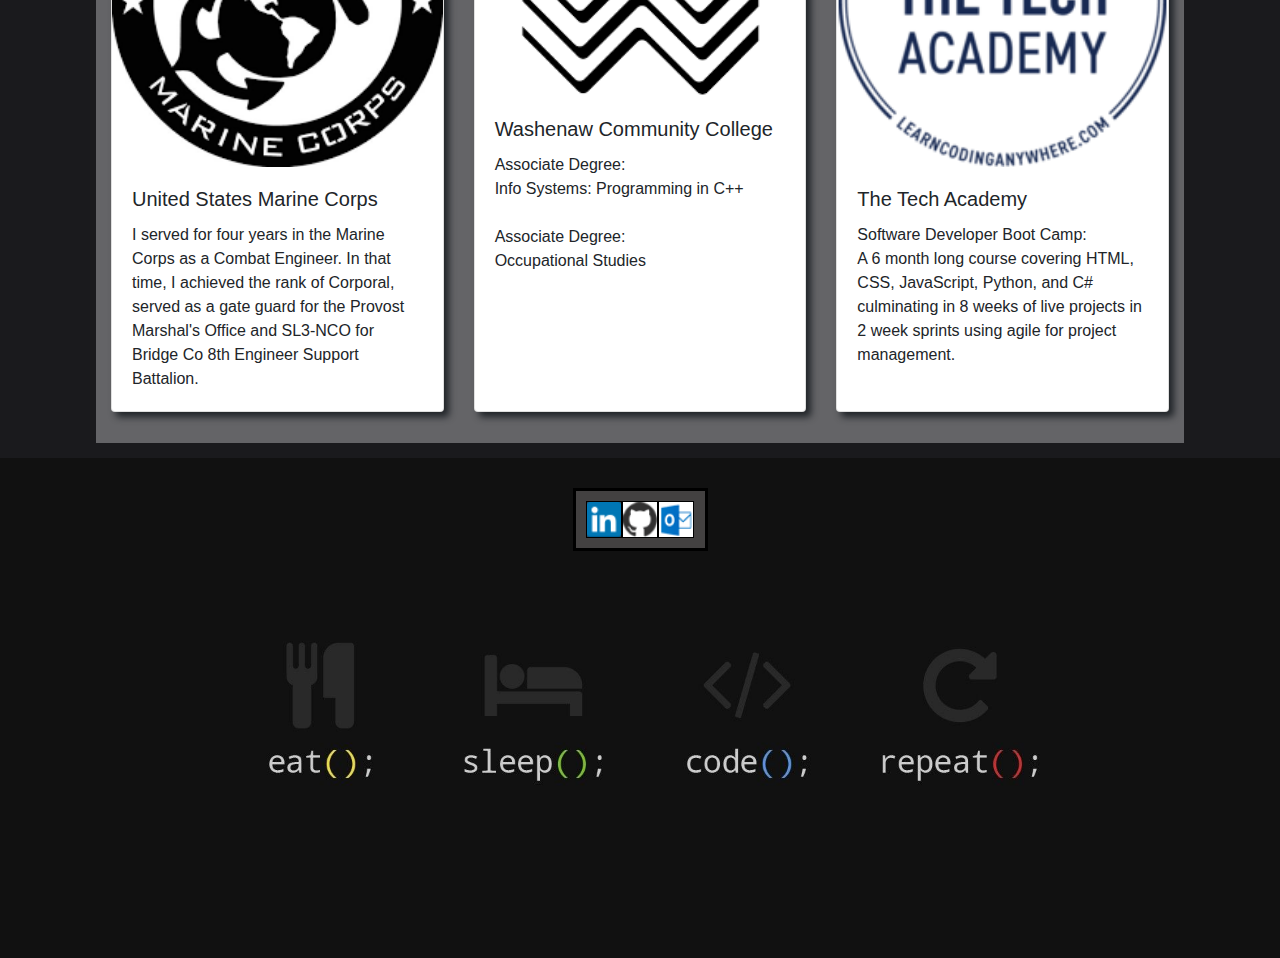
==== commit 33dfb3c3: "add budget app" ====
--- a/index.html
+++ b/index.html
@@ -35,6 +35,9 @@
                   <li class="nav-item active">
                     <a class="nav-link text-white" href="#experence">Experience</a>
                   </li>
+                  <li class="nav-item active">
+                      <a class="nav-link text-white" href="#portfolio">Portfolio</a>
+                    </li>
                 
                   <li class="nav-item dropdown">
                     <a class="nav-link dropdown-toggle text-white" href="#" id="navbarDropdownMenuLink" data-toggle="dropdown" aria-haspopup="true" aria-expanded="false">
@@ -185,10 +188,30 @@
                  </div> 
               </div>
             </div>
+          
+
+
+        <!-------------------------
+          THE PORTFOLIO SECTION
+        --------------------------->
+          <h3 id="portfolio" >Portfolio Exapmles</h3>  
+          <div>
+            <div class="card">
+              <div class="card-body">
+                <h2 class="card-title">Budget App</h2>
+                <div class="card-text">
+                    <p>A web application made with ruby on rails and bootstrap 4 that takes in user data about purcese and displays
+                        experience based on category in the from of a column graph, a pie chart, and a list of entries. The entries are
+                        searchable by month, category and location.
+                    </p>
+                    <a href="https://github.com/Joshua-Hutton/Ruby-Project">Source Code.</a>
+                    <br>
+                    <a href="https://expenses-trak.herokuapp.com">See the App hosted on Heroku.</a>
+                </div>
+              </div>
+            </div>
           </div>
-
-
-        
+        </div>
         <!-------------------------
           THE EXPERENCE SECTION
         --------------------------->
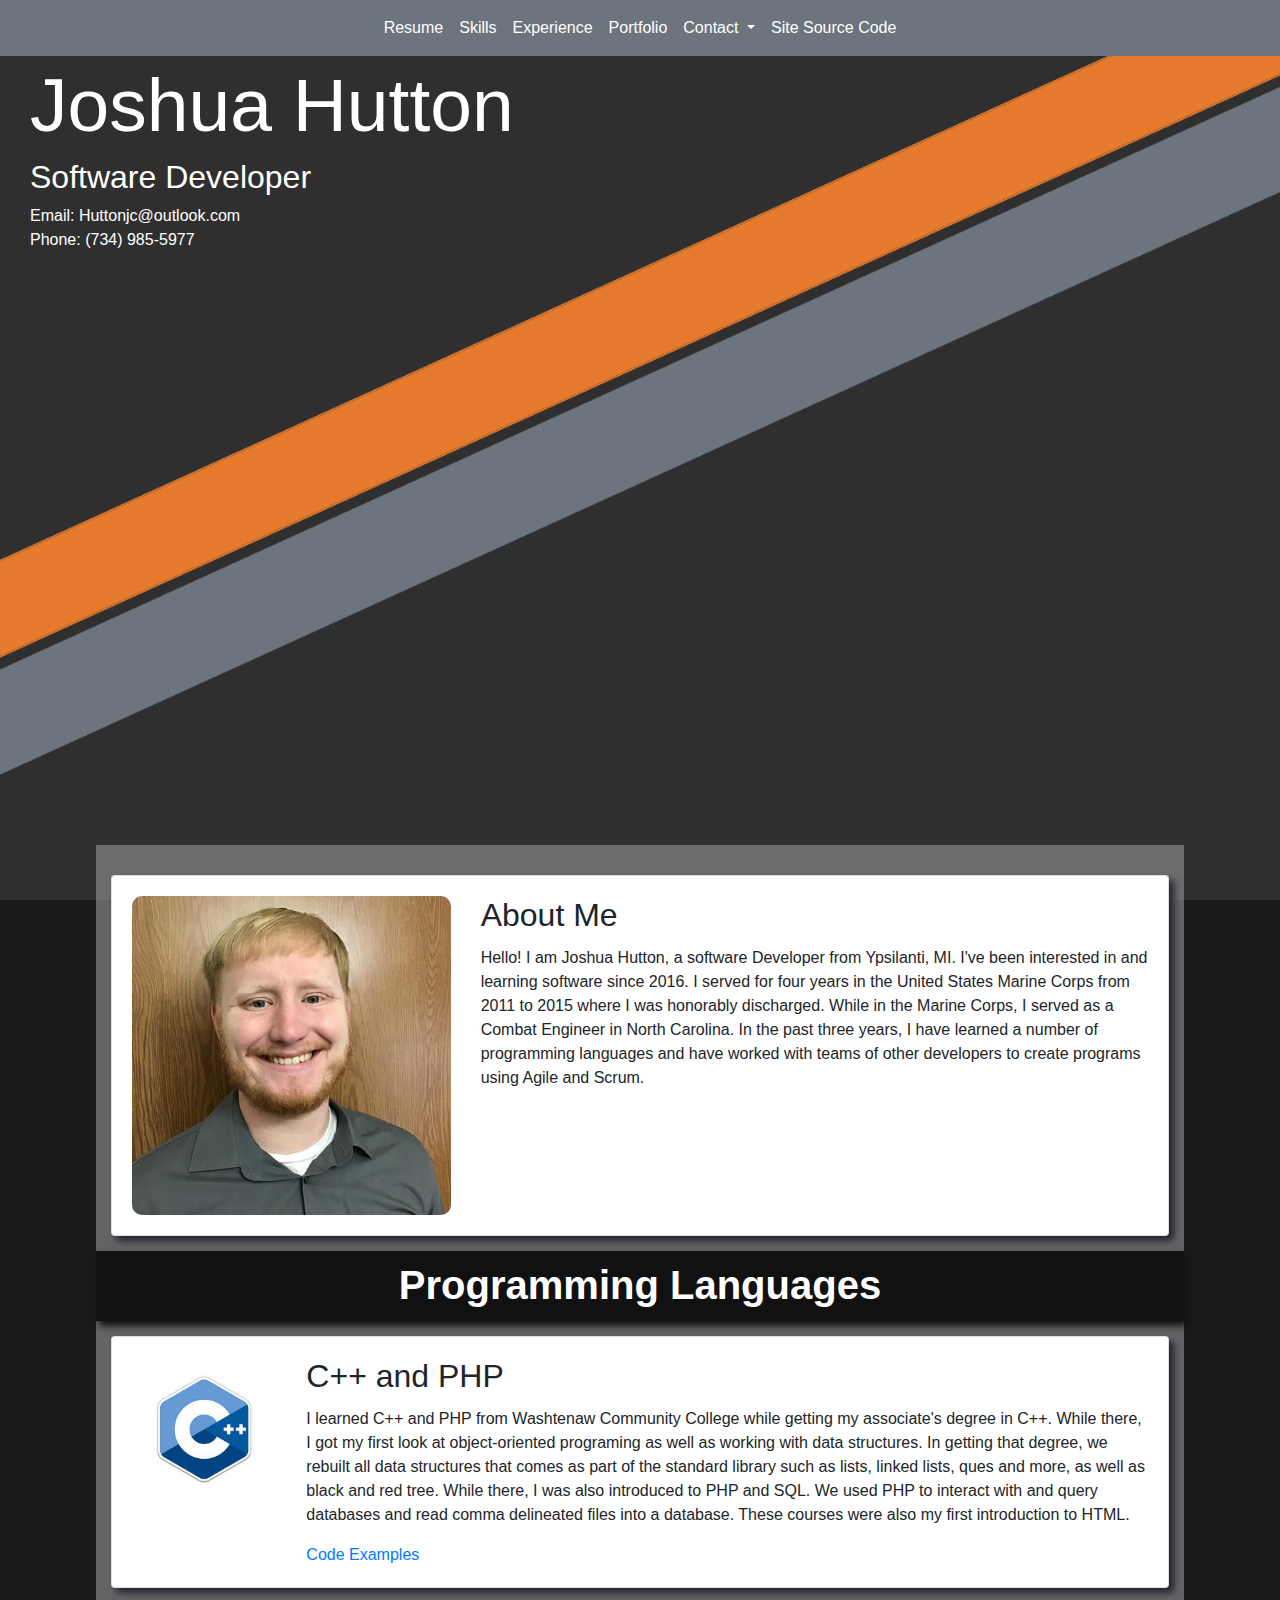
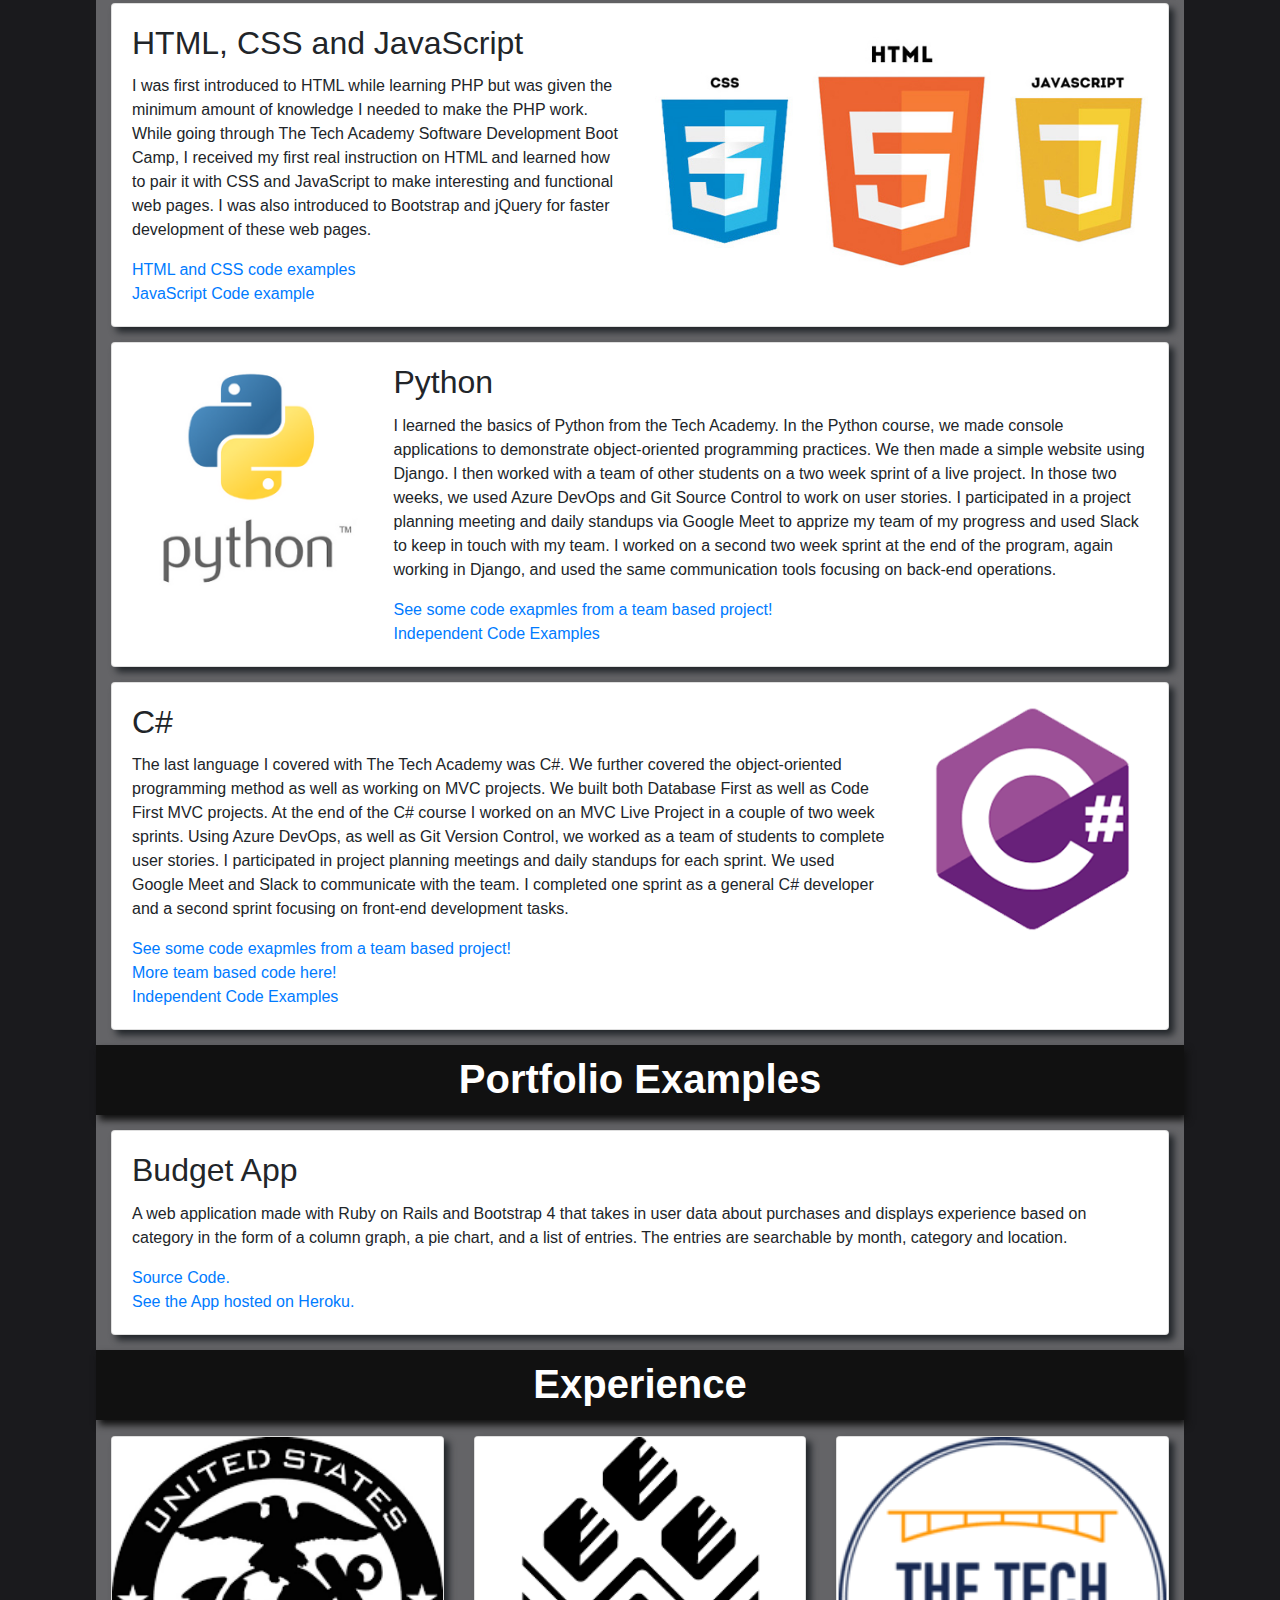
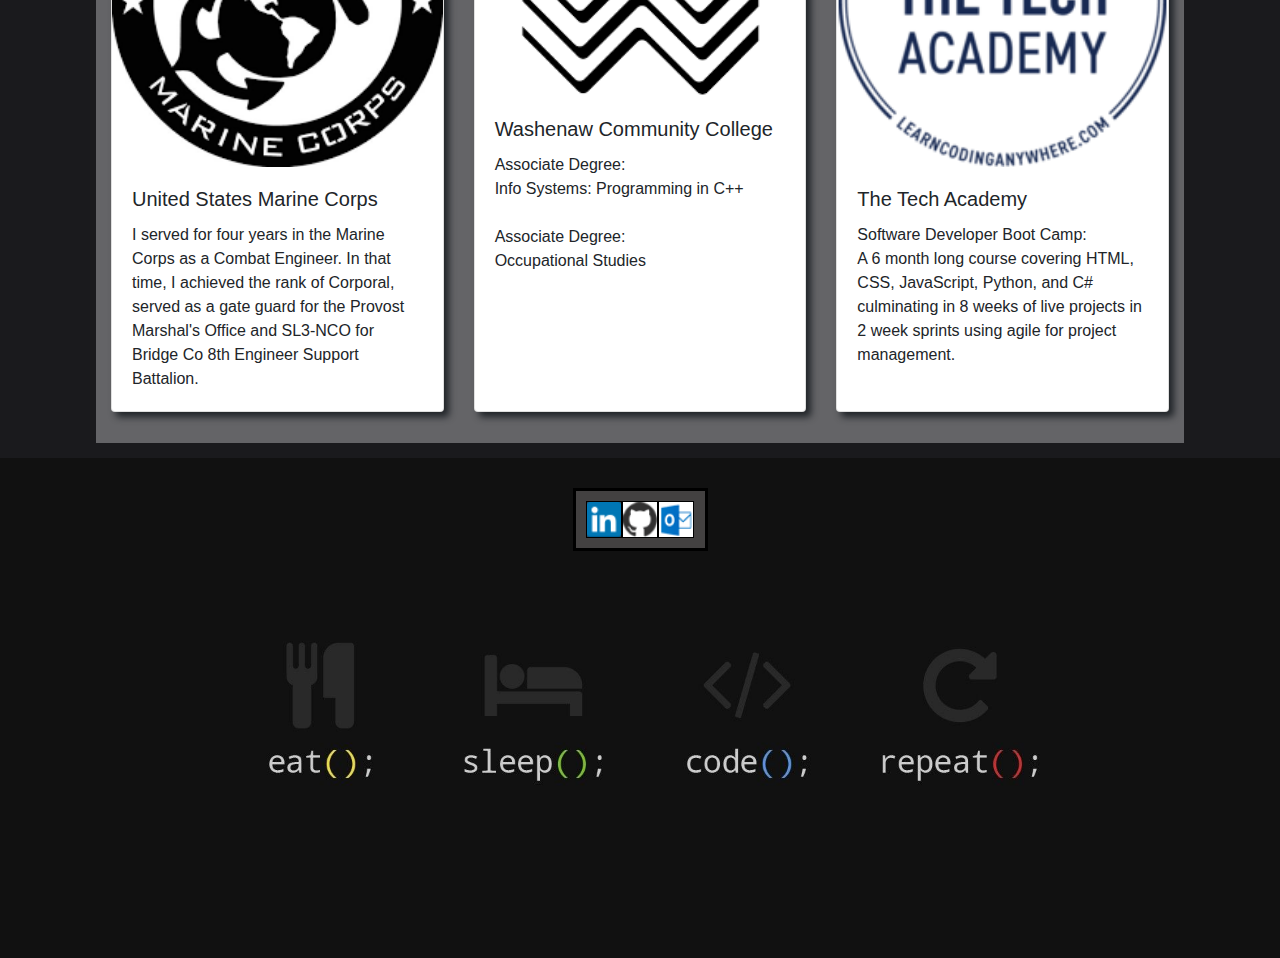
==== commit 0683754a: "spell checking" ====
--- a/index.html
+++ b/index.html
@@ -106,12 +106,12 @@
                 <div class="col-md-10">
                   <h2 class="card-title">C++ and PHP</h2>
                   <p class="card-text">
-                    I learned C++ and PHP from Washtenaw Community College while getting my associates degree in C++. 
+                    I learned C++ and PHP from Washtenaw Community College while getting my associate's degree in C++. 
                     While there, I got my first look at object-oriented programing as well as working with data structures. 
                     In getting that degree, we rebuilt all data structures that comes as part of the standard library 
-                    such as lists, linked lists, ques and more, as well and black and red tree. While there, I was also 
+                    such as lists, linked lists, ques and more, as well as black and red tree. While there, I was also 
                     introduced to PHP and SQL. We used PHP to interact with and query databases and read comma delineated 
-                    files into a database. These courses were also my first introduction to HTML
+                    files into a database. These courses were also my first introduction to HTML.
                   </p>
                   <a href="https://github.com/Joshua-Hutton/Cplusplus-Projects" target="_blank">Code Examples</a>
                 </div>
@@ -126,7 +126,7 @@
                         I was first introduced to HTML while learning PHP but was given the minimum amount of knowledge 
                         I needed to make the PHP work. While going through The Tech Academy Software Development Boot Camp, 
                         I received my first real instruction on HTML and learned how to pair it with CSS and JavaScript to 
-                        make interesting a functional web pages. I was also introduced to Bootstrap and jQuery for faster 
+                        make interesting and functional web pages. I was also introduced to Bootstrap and jQuery for faster 
                         development of these web pages.
                     </p>
                     <a href="https://github.com/Joshua-Hutton/The-Tech-Academy-HTML-CSS-Coding-Projects" target="_blank">HTML and CSS code examples</a>
@@ -149,8 +149,8 @@
                     <h2 class="card-title">Python</h2>
                     <p class="card-text">
                         I learned the basics of Python from the Tech Academy. In the Python course, we made console applications 
-                        to demonstrate object-oriented programming practices. We then made a simple web site using Django. 
-                        I then worked with a team of other students on a two week sprint of a live project. In these two weeks, 
+                        to demonstrate object-oriented programming practices. We then made a simple website using Django. 
+                        I then worked with a team of other students on a two week sprint of a live project. In those two weeks, 
                         we used Azure DevOps and Git Source Control to work on user stories. I participated in a project planning 
                         meeting and daily standups via Google Meet to apprize my team of my progress and used Slack to keep in 
                         touch with my team. I worked on a second two week sprint at the end of the program, again working in 
@@ -194,14 +194,14 @@
         <!-------------------------
           THE PORTFOLIO SECTION
         --------------------------->
-          <h3 id="portfolio" >Portfolio Exapmles</h3>  
+          <h3 id="portfolio" >Portfolio Examples</h3>  
           <div>
             <div class="card">
               <div class="card-body">
                 <h2 class="card-title">Budget App</h2>
                 <div class="card-text">
-                    <p>A web application made with ruby on rails and bootstrap 4 that takes in user data about purcese and displays
-                        experience based on category in the from of a column graph, a pie chart, and a list of entries. The entries are
+                    <p>A web application made with Ruby on Rails and Bootstrap 4 that takes in user data about purchases and displays
+                        experience based on category in the form of a column graph, a pie chart, and a list of entries. The entries are
                         searchable by month, category and location.
                     </p>
                     <a href="https://github.com/Joshua-Hutton/Ruby-Project">Source Code.</a>
